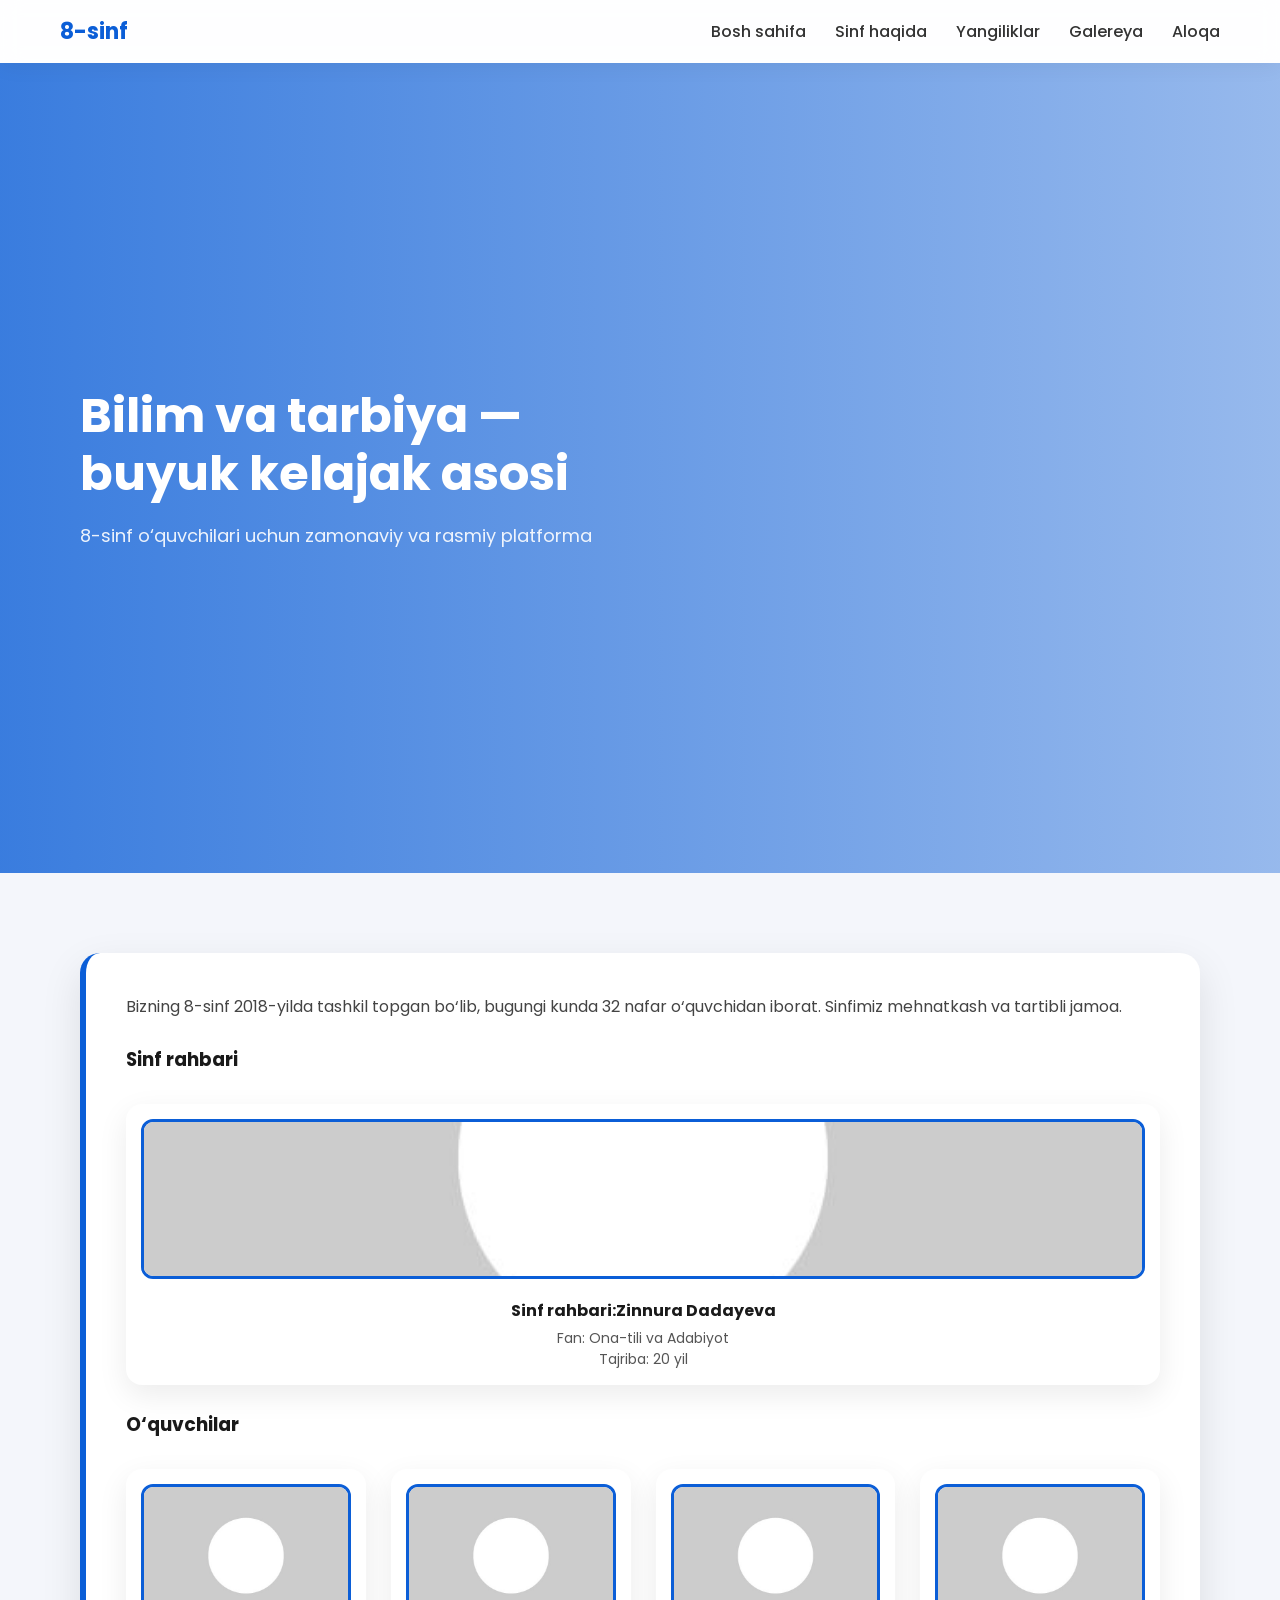
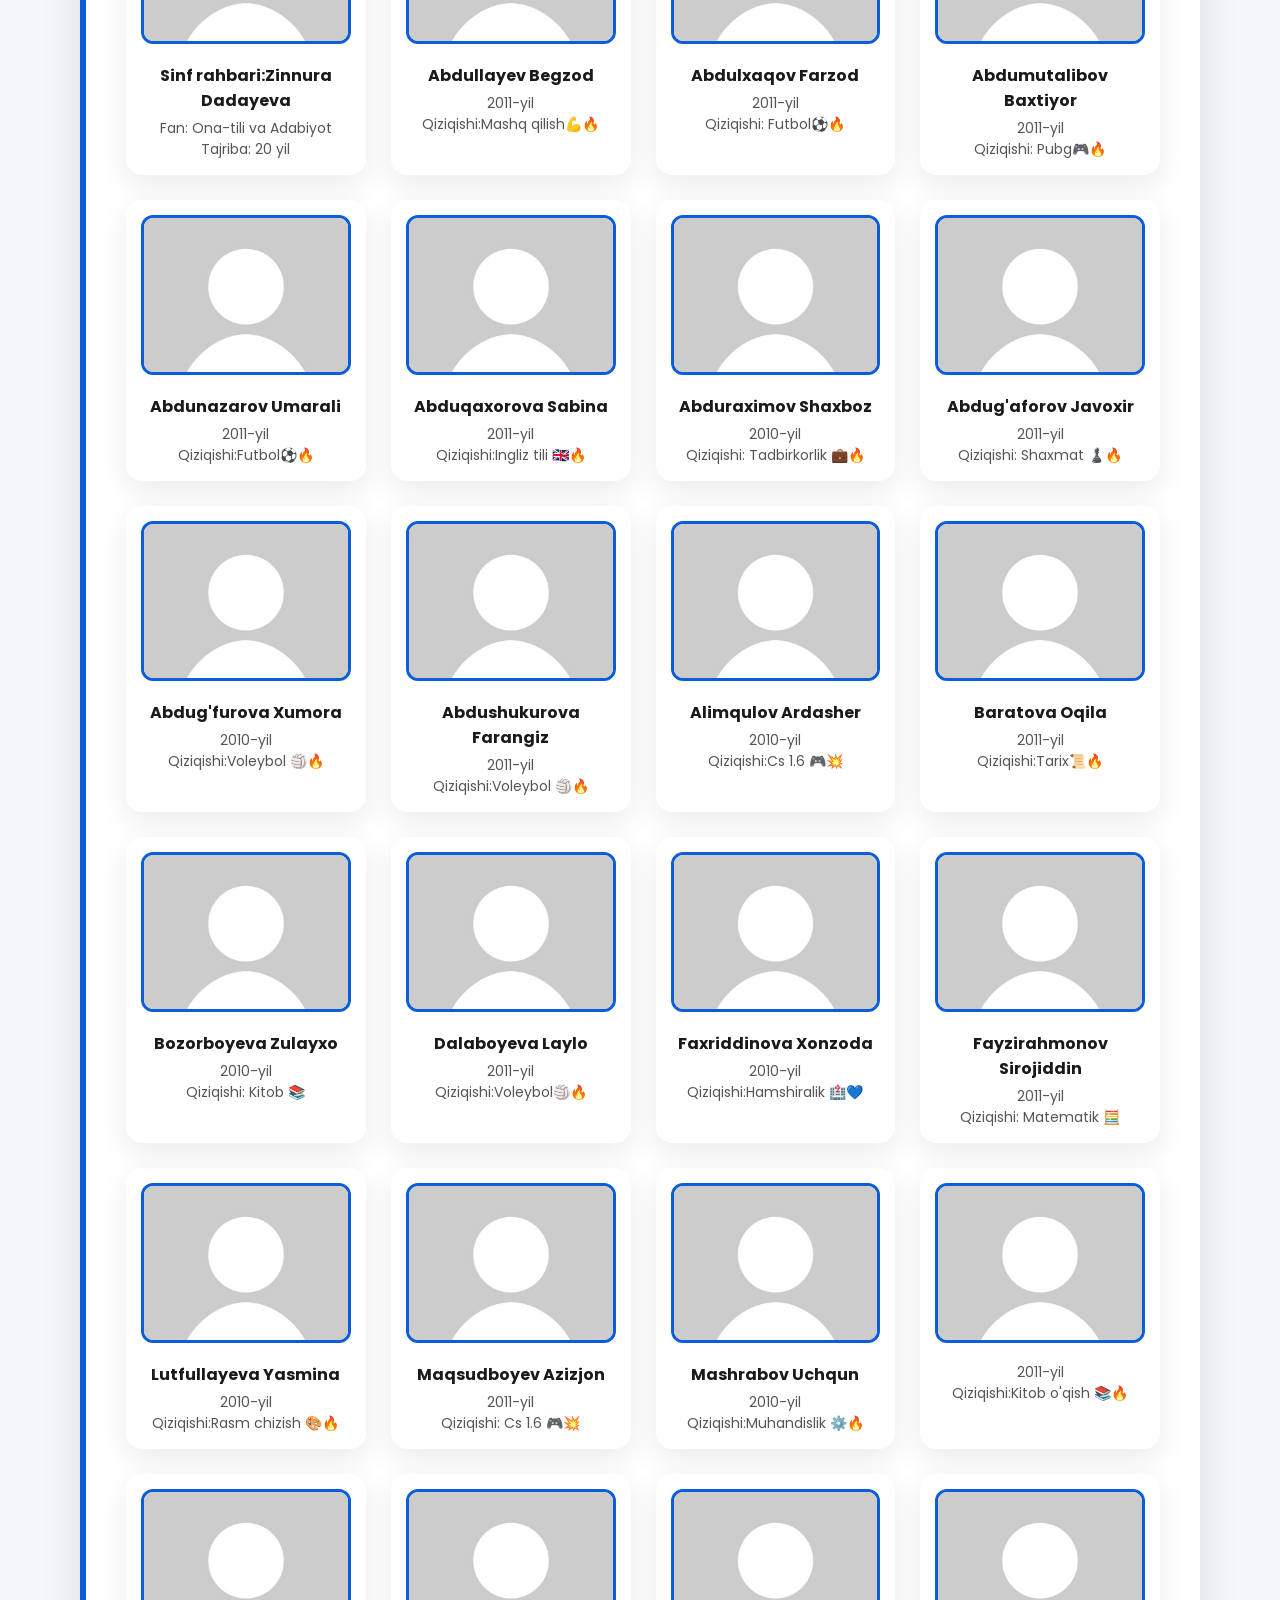
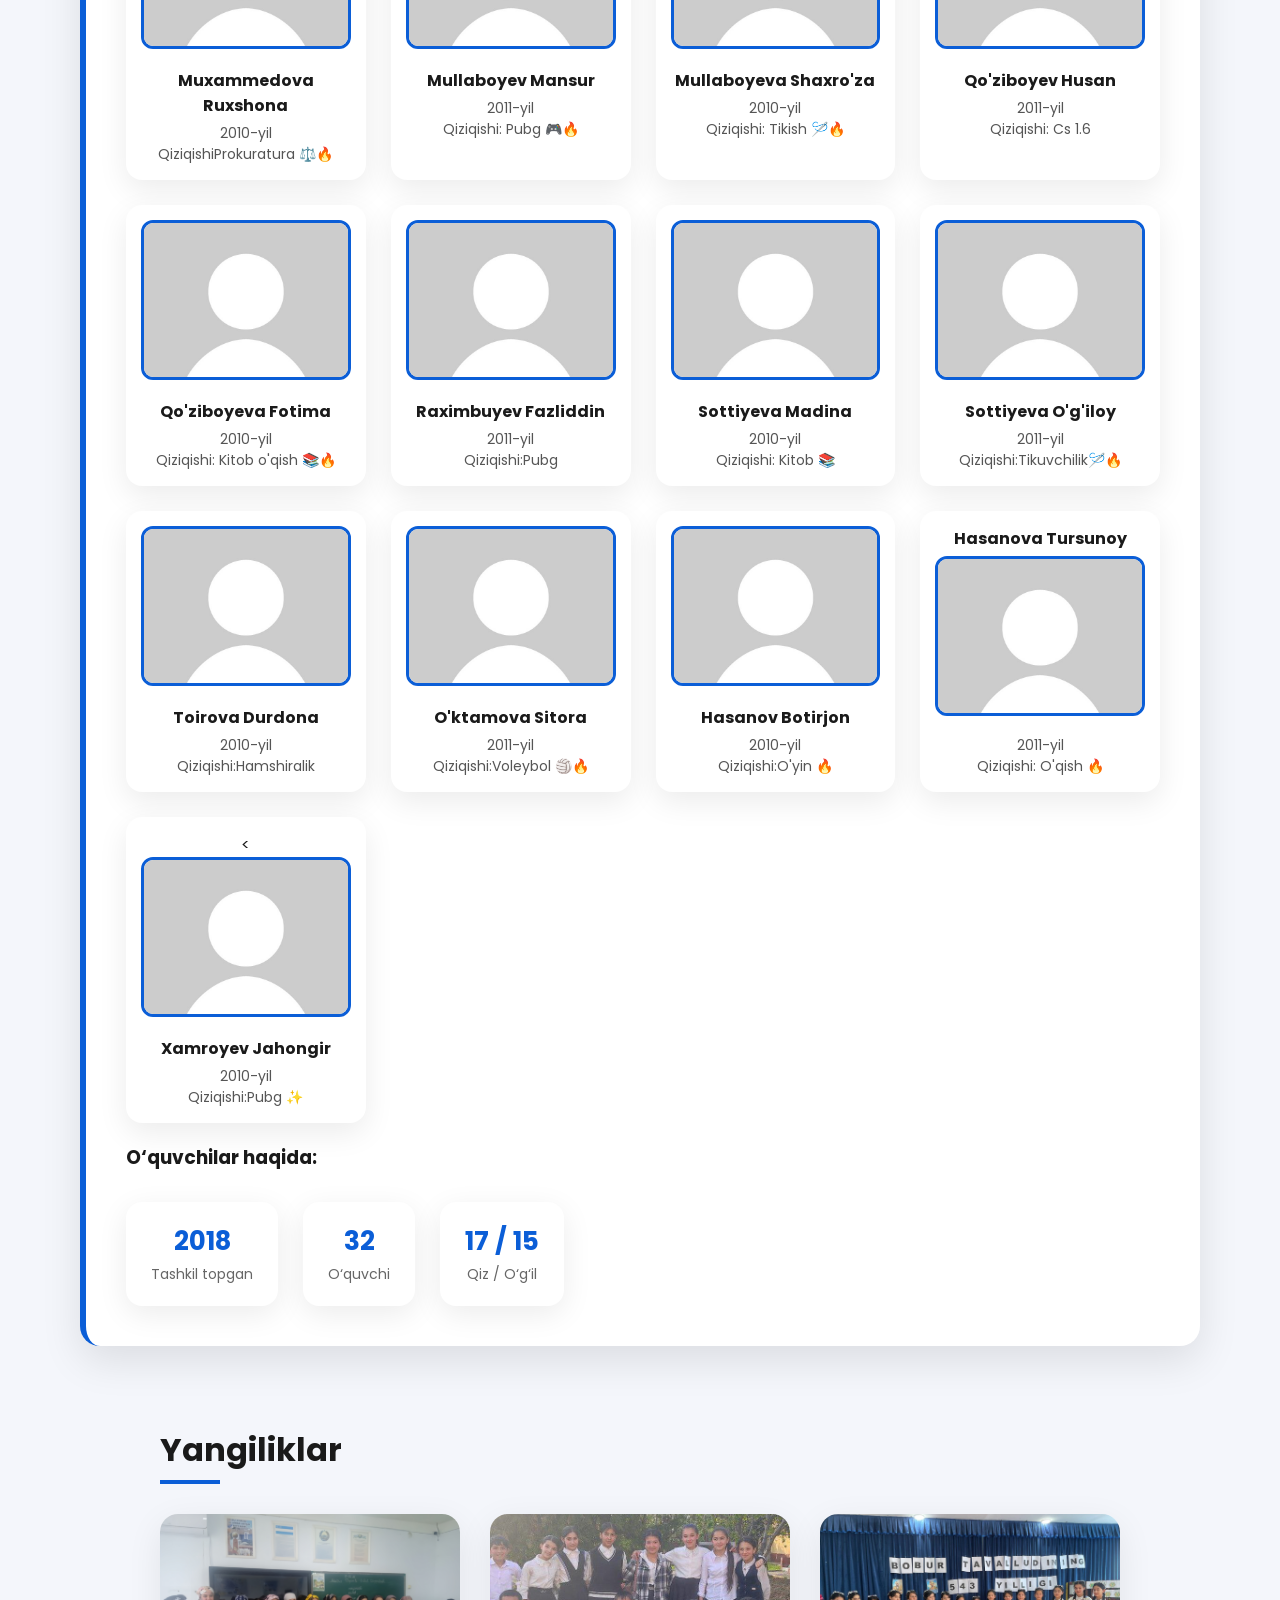
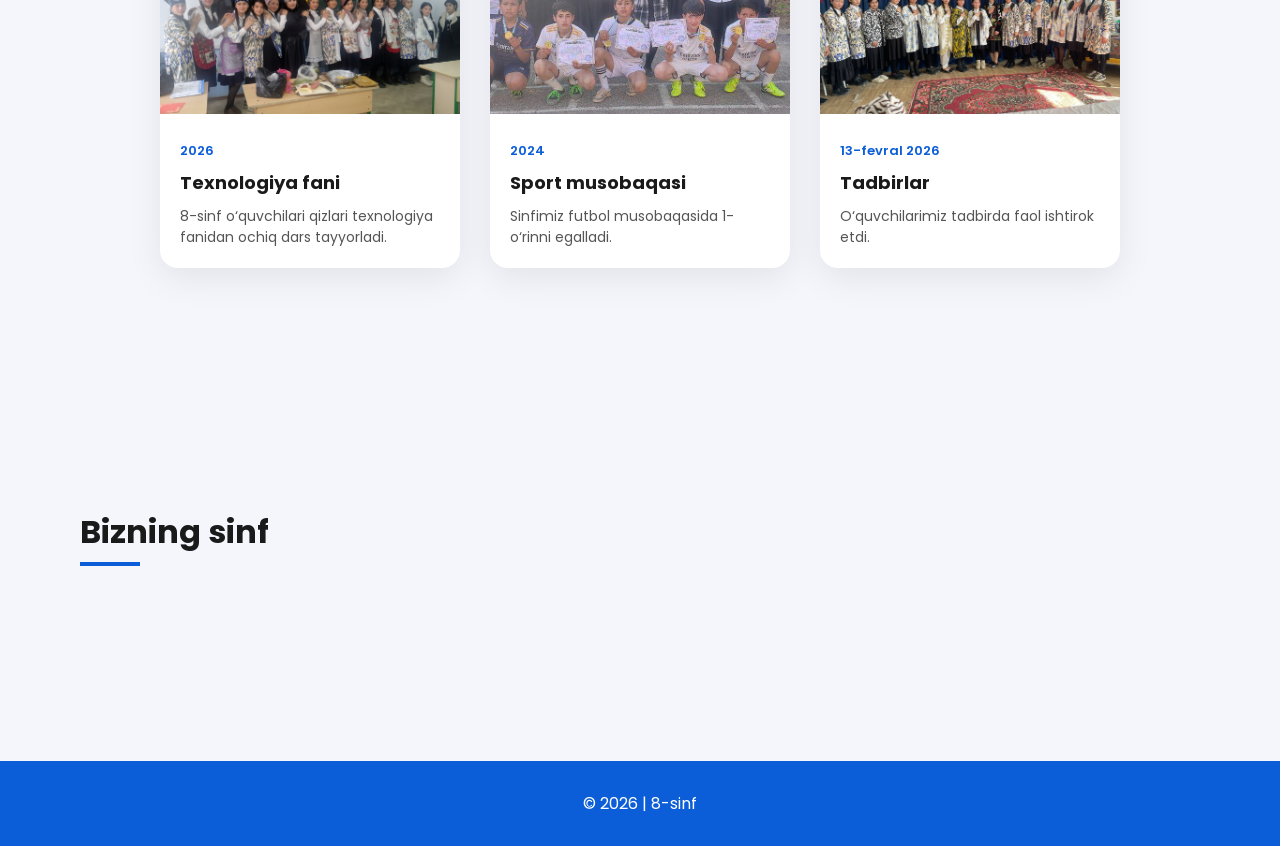
==== index.html @ af61de19 "Update index.html" ====
<!DOCTYPE html>
<html lang="uz">
<head>
  <meta charset="UTF-8">
  <title>8-sinf | Rasmiy sayt</title>
  <meta name="viewport" content="width=device-width, initial-scale=1.0">
<meta name="viewport" content="width=device-width, initial-scale=1.0">
  <!-- GOOGLE FONT -->
  <link href="https://fonts.googleapis.com/css2?family=Poppins:wght@300;400;600;700&display=swap" rel="stylesheet">

  <!-- CSS ulash -->
  <link rel="stylesheet" href="style.css">
</head>

<body>

<header>
  <h1>8-sinf</h1>
  <nav>
    <a href="index.html">Bosh sahifa</a>
    <a href="sinfhaqida.html">Sinf haqida</a>
    <a href="yangiliklar.html">Yangiliklar</a>
   <a href="galereya.html">Galereya</a>
   <a href="aloqa.html">Aloqa</a>
  </nav>
</header>

<div class="hero">
  <div class="hero-content">
    <h2>Bilim va tarbiya — buyuk kelajak asosi</h2>
    <p>8-sinf o‘quvchilari uchun zamonaviy va rasmiy platforma</p>
  </div>
</div>

<section>
  <div class="about-box">
  <p class="about-text">
    Bizning 8-sinf 2018-yilda tashkil topgan bo‘lib, bugungi kunda
    32 nafar o‘quvchidan iborat. Sinfimiz mehnatkash va tartibli jamoa.
  </p>
 <h3 style="margin-top:25px;">Sinf rahbari</h3>

<div class="students">

  <div class="student-card">
    <img src="user.png">
    <h4>Sinf rahbari:Zinnura Dadayeva</h4>
    <p>Fan: Ona-tili va Adabiyot</p>
    <p>Tajriba: 20 yil</p>
  </div>
</div>
<h3 style="margin-top:25px;">O‘quvchilar</h3>

<div class="students">

  <div class="student-card">
    <img src="user.png">
    <h4>Sinf rahbari:Zinnura Dadayeva</h4>
    <p>Fan: Ona-tili va Adabiyot</p>
    <p>Tajriba: 20 yil</p>
  </div>

  <!-- 1 -->
  <div class="student-card">
      <img src="user.png">
    <h4>Abdullayev Begzod</h4>
    <p>2011-yil</p>
    <p>Qiziqishi:Mashq qilish💪🔥</p>
  </div>

  <!-- 2 -->
  <div class="student-card">
      <img src="user.png">
    <h4>Abdulxaqov Farzod</h4>
    <p>2011-yil</p>
    <p>Qiziqishi: Futbol⚽🔥</p>
  </div>

  <!-- 3 -->
  <div class="student-card">
    <img src="user.png">
    <h4>Abdumutalibov Baxtiyor</h4>
    <p>2011-yil</p>
    <p>Qiziqishi: Pubg🎮🔥</p>
  </div>

  <!-- 4 -->
  <div class="student-card">
      <img src="user.png">
    <h4>Abdunazarov Umarali</h4>
    <p>2011-yil</p>
    <p>Qiziqishi:Futbol⚽🔥</p>
  </div>

  <!-- 5 -->
  <div class="student-card">
     <img src="user.png">
    <h4>Abduqaxorova Sabina</h4>
    <p>2011-yil</p>
    <p>Qiziqishi:Ingliz tili 🇬🇧🔥</p>
  </div>

  <!-- 6 -->
  <div class="student-card">
      <img src="user.png">
    <h4>Abduraximov Shaxboz</h4>
    <p>2010-yil</p>
    <p>Qiziqishi: Tadbirkorlik 💼🔥</p>
  </div>

  <!-- 7 -->
  <div class="student-card">
       <img src="user.png">
    <h4>Abdug'aforov Javoxir</h4>
    <p>2011-yil</p>
    <p>Qiziqishi: Shaxmat ♟️🔥</p>
  </div>

  <!-- 8 -->
  <div class="student-card">
      <img src="user.png">
    <h4>Abdug'furova Xumora</h4>
    <p>2010-yil</p>
    <p>Qiziqishi:Voleybol 🏐🔥</p>
  </div>

  <!-- 9 -->
  <div class="student-card">
      <img src="user.png">
    <h4>Abdushukurova Farangiz</h4>
    <p>2011-yil</p>
    <p>Qiziqishi:Voleybol 🏐🔥</p>
  </div>

  <!-- 10 -->
  <div class="student-card">
      <img src="user.png">
    <h4>Alimqulov Ardasher</h4>
    <p>2010-yil</p>
    <p>Qiziqishi:Cs 1.6 🎮💥</p>
  </div>

  <!-- 11 -->
  <div class="student-card">
     <img src="user.png">
    <h4>Baratova Oqila</h4>
    <p>2011-yil</p>
    <p>Qiziqishi:Tarix📜🔥</p>
  </div>

  <!-- 12 -->
  <div class="student-card">
     <img src="user.png">
    <h4>Bozorboyeva Zulayxo</h4>
    <p>2010-yil</p>
    <p>Qiziqishi: Kitob 📚</p>
  </div>

  <!-- 13 -->
  <div class="student-card">
     <img src="user.png">
    <h4>Dalaboyeva Laylo</h4>
    <p>2011-yil</p>
    <p>Qiziqishi:Voleybol🏐🔥</p>
  </div>

  <!-- 14 -->
  <div class="student-card">
       <img src="user.png">
    <h4>Faxriddinova Xonzoda</h4>
    <p>2010-yil</p>
    <p>Qiziqishi:Hamshiralik 🏥💙</p>
  </div>

  <!-- 15 -->
  <div class="student-card">
     <img src="user.png">
    <h4>Fayzirahmonov Sirojiddin</h4>
    <p>2011-yil</p>
    <p>Qiziqishi: Matematik 🧮</p>
  </div>

  <!-- 16 -->
  <div class="student-card">
     <img src="user.png">
    <h4>Lutfullayeva Yasmina</h4>
    <p>2010-yil</p>
    <p>Qiziqishi:Rasm chizish 🎨🔥</p>
  </div>

  <!-- 17 -->
  <div class="student-card">
      <img src="user.png">
    <h4>Maqsudboyev Azizjon</h4>
    <p>2011-yil</p>
    <p>Qiziqishi: Cs 1.6 🎮💥</p>
  </div>

  <!-- 18 -->
  <div class="student-card">
      <img src="user.png">
    <h4>Mashrabov Uchqun</h4>
    <p>2010-yil</p>
    <p>Qiziqishi:Muhandislik ⚙️🔥</p>
  </div>

  <!-- 19 -->
  <div class="student-card">
     <img src="user.png">
    <p>2011-yil</p>
    <p>Qiziqishi:Kitob o'qish 📚🔥</p>
  </div>

  <!-- 20 -->
  <div class="student-card">
      <img src="user.png">
    <h4>Muxammedova Ruxshona</h4>
    <p>2010-yil</p>
    <p>QiziqishiProkuratura ⚖️🔥</p>
  </div>

  <!-- 21 -->
  <div class="student-card">
      <img src="user.png">
    <h4>Mullaboyev Mansur</h4>
    <p>2011-yil</p>
    <p>Qiziqishi: Pubg 🎮🔥</p>
  </div>

  <!-- 22 -->
  <div class="student-card">
      <img src="user.png">
    <h4>Mullaboyeva Shaxro'za</h4>
    <p>2010-yil</p>
    <p>Qiziqishi: Tikish 🪡🔥</p>
  </div>

  <!-- 23 -->
  <div class="student-card">
      <img src="user.png">
    <h4>Qo'ziboyev Husan</h4>
    <p>2011-yil</p>
    <p>Qiziqishi: Cs 1.6 </p>
  </div>

  <!-- 24 -->
  <div class="student-card">
      <img src="user.png">
    <h4>Qo'ziboyeva Fotima</h4>
    <p>2010-yil</p>
    <p>Qiziqishi: Kitob o'qish 📚🔥</p>
  </div>

  <!-- 25 -->
  <div class="student-card">
     <img src="user.png">
    <h4>Raximbuyev Fazliddin</h4>
    <p>2011-yil</p>
    <p>Qiziqishi:Pubg </p>
  </div>

  <!-- 26 -->
  <div class="student-card">
    <img src="user.png">
    <h4>Sottiyeva Madina</h4>
    <p>2010-yil</p>
    <p>Qiziqishi: Kitob 📚</p>
  </div>

  <!-- 27 -->
  <div class="student-card">
      <img src="user.png">
    <h4>Sottiyeva O'g'iloy</h4>
    <p>2011-yil</p>
    <p>Qiziqishi:Tikuvchilik🪡🔥 </p>
  </div>

  <!-- 28 -->
  <div class="student-card">
     <img src="user.png">
    <h4>Toirova Durdona</h4>
    <p>2010-yil</p>
    <p>Qiziqishi:Hamshiralik </p>
  </div>

  <!-- 29 -->
  <div class="student-card">
       <img src="user.png">
    <h4>O'ktamova Sitora</h4>
    <p>2011-yil</p>
    <p>Qiziqishi:Voleybol 🏐🔥</p>
  </div>

  <!-- 30 -->
  <div class="student-card">
     <img src="user.png">
    <h4>Hasanov Botirjon</h4>
    <p>2010-yil</p>
    <p>Qiziqishi:O'yin 🔥</p>
  </div>

  <!-- 31 -->
  <div class="student-card">
    <h4>Hasanova Tursunoy</h4>
      <img src="user.png">
    <p>2011-yil</p>
    <p>Qiziqishi: O'qish 🔥</p>
  </div>

  <!-- 32 -->
  <div class="student-card">
    <   <img src="user.png">
    <h4>Xamroyev Jahongir</h4>
    <p>2010-yil</p>
    <p>Qiziqishi:Pubg ✨</p>
  </div>

</div>
  <h3 style="margin-top:20px;">O‘quvchilar haqida:</h3>

 
  </ul>

  <div class="stats">
    <div class="stat">
      <h3>2018</h3>
      <span>Tashkil topgan</span>
    </div>
    <div class="stat">
      <h3>32</h3>
      <span>O‘quvchi</span>
    </div>
    <div class="stat">
      <h3>17 / 15</h3>
      <span>Qiz / O‘g‘il</span>
    </div>
  </div>
</div>
    
<section>
  <h2 class="section-title">Yangiliklar</h2>

  <div class="news-container">

    <div class="news-card">
      <img src="Quality Restoration-Ultra HD-photo_2026-02-26_15-30-31.jpeg">
      <div class="news-content">
        <div class="news-date"> 2026</div>
        <h4>Texnologiya fani</h4>
        <p>8-sinf o‘quvchilari qizlari texnologiya fanidan ochiq dars tayyorladi.</p>
      </div>
    </div>

    <div class="news-card">
      <img src="futbol.png">
      <div class="news-content">
        <div class="news-date">2024</div>
        <h4>Sport musobaqasi</h4>
        <p>Sinfimiz futbol musobaqasida 1-o‘rinni egalladi.</p>
      </div>
    </div>

    <div class="news-card">
      <img src="axa.png">
      <div class="news-content">
        <div class="news-date">13-fevral 2026</div>
        <h4>Tadbirlar</h4>
        <p>O‘quvchilarimiz tadbirda faol ishtirok etdi.</p>
      </div>
    </div>

  </div>
</section>
    
</section>

<section>
  <h2 class="section-title">Bizning sinf</h2>
  <div class="cards">
    <div class="card">📚 Ta’lim sifati va intizom</div>
    <div class="card">🏆 Fan va sport yutuqlari</div>
    <div class="card">🤝 Jamoaviylik va birdamlik</div>
  </div>
</section>

<footer>
  <p>© 2026 | 8-sinf</p>
</footer>


<!-- JS ulash -->
<script src="script.js"></script>
<script>
document.addEventListener("contextmenu", function(e) {
    e.preventDefault();
    let password = prompt("Rasmni yuklab olish uchun kod kiriting:");

    if (password === "7777") {
        alert("Ruxsat berildi ✅");
    } else {
        alert("Noto‘g‘ri kod ❌");
    }
});
</script>
  <script>
document.addEventListener('contextmenu', function(e) {
  e.preventDefault();
});

document.addEventListener('touchstart', function(e) {
  if (e.target.tagName === 'IMG') {
    e.preventDefault();
  }
}, { passive: false });
</script>
</body>
</html>
---- style.css ----
* {
  margin: 0;
  padding: 0;
  box-sizing: border-box;
  font-family: 'Poppins', sans-serif;
}

body {
  background: #f4f6fb;
  color: #1a1a1a;
}

/* HEADER */
header {
  position: sticky;
  top: 0;
  background: rgba(255,255,255,0.9);
  backdrop-filter: blur(10px);
  padding: 15px 60px;
  display: flex;
  justify-content: space-between;
  align-items: center;
  z-index: 1000;
  box-shadow: 0 4px 20px rgba(0,0,0,0.05);
}

header h1 {
  font-weight: 700;
  color: #0b5ed7;
  font-size: 22px;
}

nav a {
  margin-left: 25px;
  text-decoration: none;
  color: #333;
  font-weight: 500;
  position: relative;
}

nav a::after {
  content: "";
  position: absolute;
  width: 0;
  height: 2px;
  background: #0b5ed7;
  left: 0;
  bottom: -5px;
  transition: 0.3s;
}

nav a:hover::after {
  width: 100%;
}

/* HERO */
.hero {
  height: 90vh;
  background:
    linear-gradient(to right, rgba(11,94,215,0.8), rgba(11,94,215,0.4)),
    url("https://images.unsplash.com/photo-1503676260728-1c00da094a0b");
  background-size: cover;
  background-position: center;
  display: flex;
  align-items: center;
  padding: 0 80px;
  color: white;
}

.hero-content {
  max-width: 600px;
  animation: fadeUp 1.2s ease;
}

.hero h2 {
  font-size: 48px;
  line-height: 1.2;
  margin-bottom: 20px;
}

.hero p {
  font-size: 18px;
  opacity: 0.9;
}

/* SECTIONS */
section {
  padding: 80px;
}

.section-title {
  font-size: 32px;
  margin-bottom: 40px;
  position: relative;
}

.section-title::after {
  content: "";
  width: 60px;
  height: 4px;
  background: #0b5ed7;
  position: absolute;
  left: 0;
  bottom: -10px;
}

/* ABOUT */
/* ABOUT BOX (RAMKA) */
.about-box {
  background: white;
  padding: 40px;
  border-radius: 20px;
  box-shadow: 0 15px 40px rgba(0,0,0,0.1);
  border-left: 6px solid #0b5ed7;
  transition: 0.4s;
}

.about-box:hover {
  transform: translateY(-5px);
}

/* O‘quvchilar ro‘yxati */
.student-list {
  margin-top: 25px;
}

.student-list li {
  list-style: none;
  padding: 10px 0;
  border-bottom: 1px solid #eee;
  font-size: 15px;
}
.about-section {
  display: grid;
  grid-template-columns: 1fr 1fr;
  gap: 50px;
  align-items: center;
}

.about-text {
  font-size: 16px;
  line-height: 1.7;
  color: #444;
  margin-bottom: 18px;
}

.stats {
  display: flex;
  gap: 25px;
  margin-top: 30px;
}

.stat {
  background: white;
  padding: 20px 25px;
  border-radius: 16px;
  box-shadow: 0 8px 30px rgba(0,0,0,0.08);
  text-align: center;
  transition: 0.4s;
}

.stat:hover {
  transform: translateY(-8px);
}

.stat h3 {
  font-size: 26px;
  color: #0b5ed7;
}

.stat span {
  font-size: 14px;
  color: #666;
}

.about-img img {
  width: 100%;
  border-radius: 22px;
  box-shadow: 0 15px 40px rgba(0,0,0,0.15);
}

/* CARDS */
.cards {
  display: grid;
  grid-template-columns: repeat(auto-fit, minmax(280px, 1fr));
  gap: 30px;
}

.card {
  background: white;
  padding: 30px;
  border-radius: 16px;
  box-shadow: 0 10px 40px rgba(0,0,0,0.08);
  transition: 0.4s;
  opacity: 0;
  transform: translateY(40px);
}

.card.show {
  opacity: 1;
  transform: translateY(0);
}

.card:hover {
  transform: translateY(-10px);
}

/* FOOTER */
footer {
  background: #0b5ed7;
  color: white;
  padding: 30px;
  text-align: center;
}

/* ANIMATIONS */
@keyframes fadeUp {
  from {
    opacity: 0;
    transform: translateY(40px);
  }
  to {
    opacity: 1;
    transform: translateY(0);
  }
}

/* RESPONSIVE */
@media (max-width: 900px) {
  header {
    padding: 15px 20px;
  }
  .hero {
    padding: 0 20px;
    text-align: center;
  }
  .hero h2 {
    font-size: 36px;
  }
  section {
    padding: 60px 20px;
  }
  .about-section {
    grid-template-columns: 1fr;
  }
}
/* STUDENT CARDS */
.students {
  display: grid;
  grid-template-columns: repeat(auto-fit, minmax(220px, 1fr));
  gap: 25px;
  margin-top: 30px;
}

.student-card {
  background: white;
  border-radius: 16px;
  padding: 15px;
  box-shadow: 0 10px 30px rgba(0,0,0,0.08);
  text-align: center;
  transition: 0.3s;
}

.student-card:hover {
  transform: translateY(-6px);
}

.student-card img {
  width: 100%;
  height: 160px;
  object-fit: cover;
  border-radius: 12px;
  margin-bottom: 12px;
  border: 3px solid #0b5ed7;
}

.student-card h4 {
  font-size: 16px;
  margin-bottom: 5px;
}

.student-card p {
  font-size: 14px;
  color: #555;
}
/* NEWS SECTION */
.news-container {
  display: grid;
  grid-template-columns: repeat(auto-fit, minmax(300px, 1fr));
  gap: 30px;
}

.news-card {
  background: white;
  border-radius: 18px;
  overflow: hidden;
  box-shadow: 0 10px 35px rgba(0,0,0,0.08);
  transition: 0.3s;
}

.news-card:hover {
  transform: translateY(-8px);
}

.news-card img {
  width: 100%;
  height: 200px;
  object-fit: cover;
}

.news-content {
  padding: 20px;
}

.news-date {
  font-size: 13px;
  color: #0b5ed7;
  font-weight: 600;
  margin-bottom: 8px;
}

.news-content h4 {
  margin-bottom: 10px;
  font-size: 18px;
}

.news-content p {
  font-size: 14px;
  color: #555;
}
/* CONTACT SECTION */
#aloqa {
  padding: 80px 20px;
  background: linear-gradient(135deg, #0b5ed7, #4dabf7);
}

#aloqa .section-title {
  color: white;
  text-align: center;
  margin-bottom: 40px;
}

.contact-box {
  max-width: 700px;
  margin: 0 auto;
  background: white;
  padding: 40px;
  border-radius: 20px;
  box-shadow: 0 20px 60px rgba(0,0,0,0.15);
}

.contact-box form {
  display: grid;
  grid-template-columns: 1fr 1fr;
  gap: 20px;
}

.contact-box textarea {
  grid-column: 1 / 3;
}

.contact-box input,
.contact-box textarea {
  padding: 14px;
  border: 2px solid #eee;
  border-radius: 12px;
  font-size: 15px;
  outline: none;
  transition: 0.3s;
}

.contact-box input:focus,
.contact-box textarea:focus {
  border-color: #0b5ed7;
  box-shadow: 0 0 10px rgba(11,94,215,0.2);
}

.contact-box button {
  grid-column: 1 / 3;
  padding: 14px;
  border: none;
  background: #0b5ed7;
  color: white;
  border-radius: 12px;
  font-weight: bold;
  font-size: 16px;
  cursor: pointer;
  transition: 0.3s;
}

.contact-box button:hover {
  background: #084298;
  transform: translateY(-3px);
}

/* TELEGRAM */
.telegram-link {
  margin-top: 25px;
  text-align: center;
  font-size: 16px;
}

.telegram-link a {
  color: #0088cc;
  font-weight: bold;
  text-decoration: none;
}

.telegram-link a:hover {
  text-decoration: underline;

}


.teacher-card{
text-align:center;
background:white;
padding:40px;
border-radius:20px;
box-shadow:0 10px 30px rgba(0,0,0,0.1);
max-width:700px;
margin:auto;
}

.teacher-card img{
width:180px;
height:180px;
object-fit:cover;
border-radius:50%;
border:5px solid #2d6cdf;
margin-bottom:20px;
}
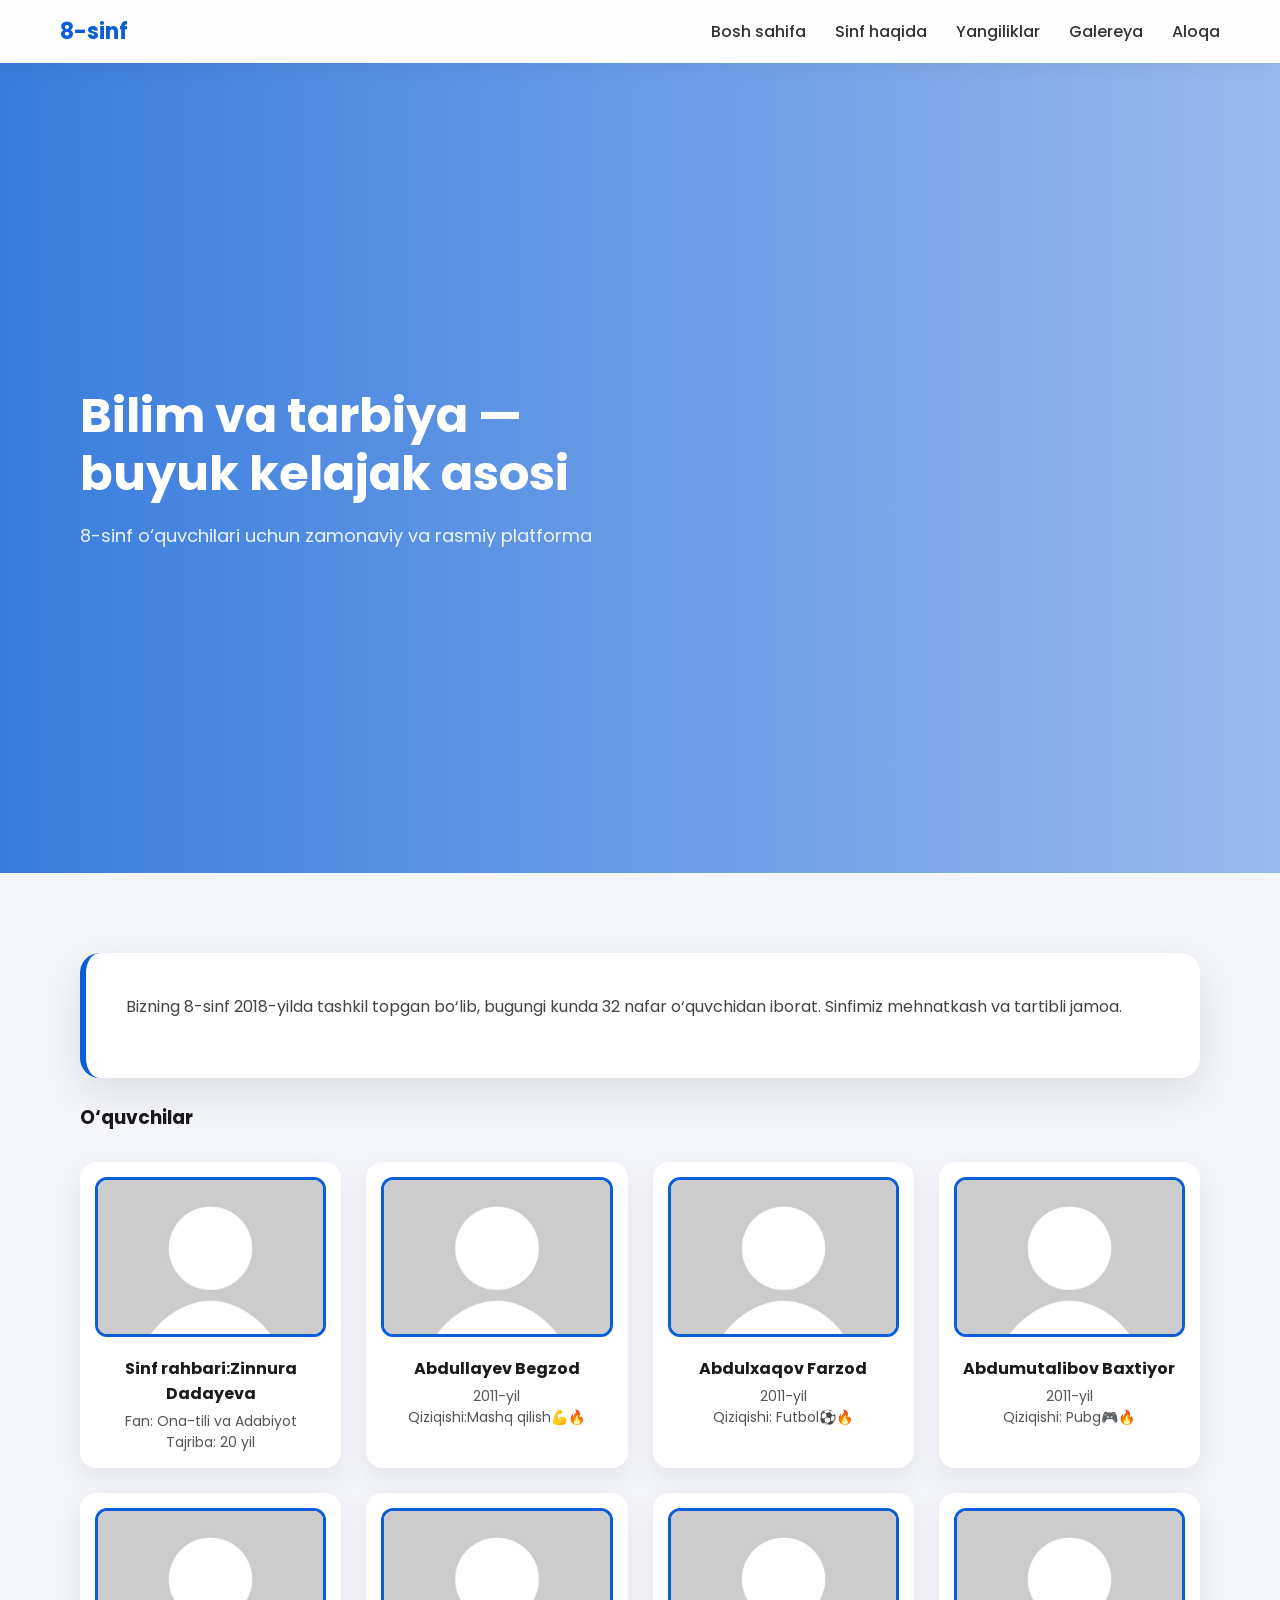
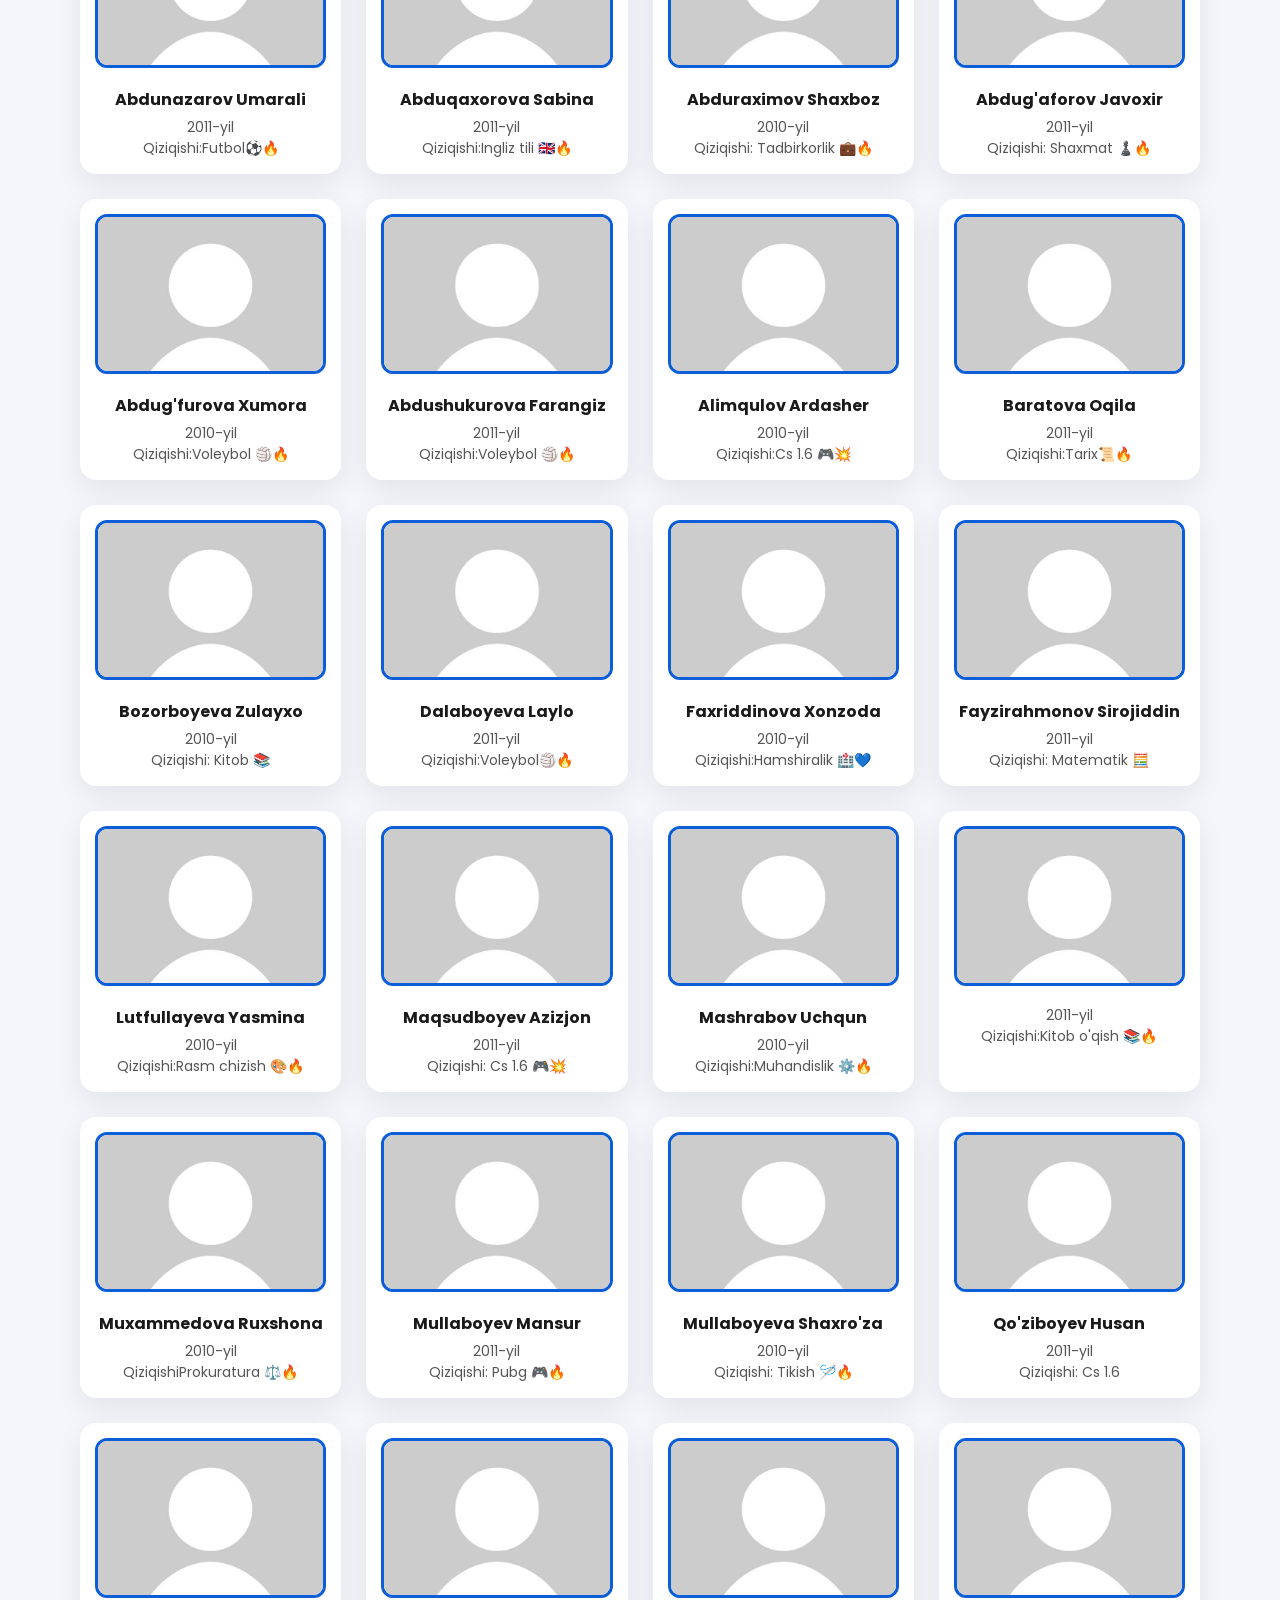
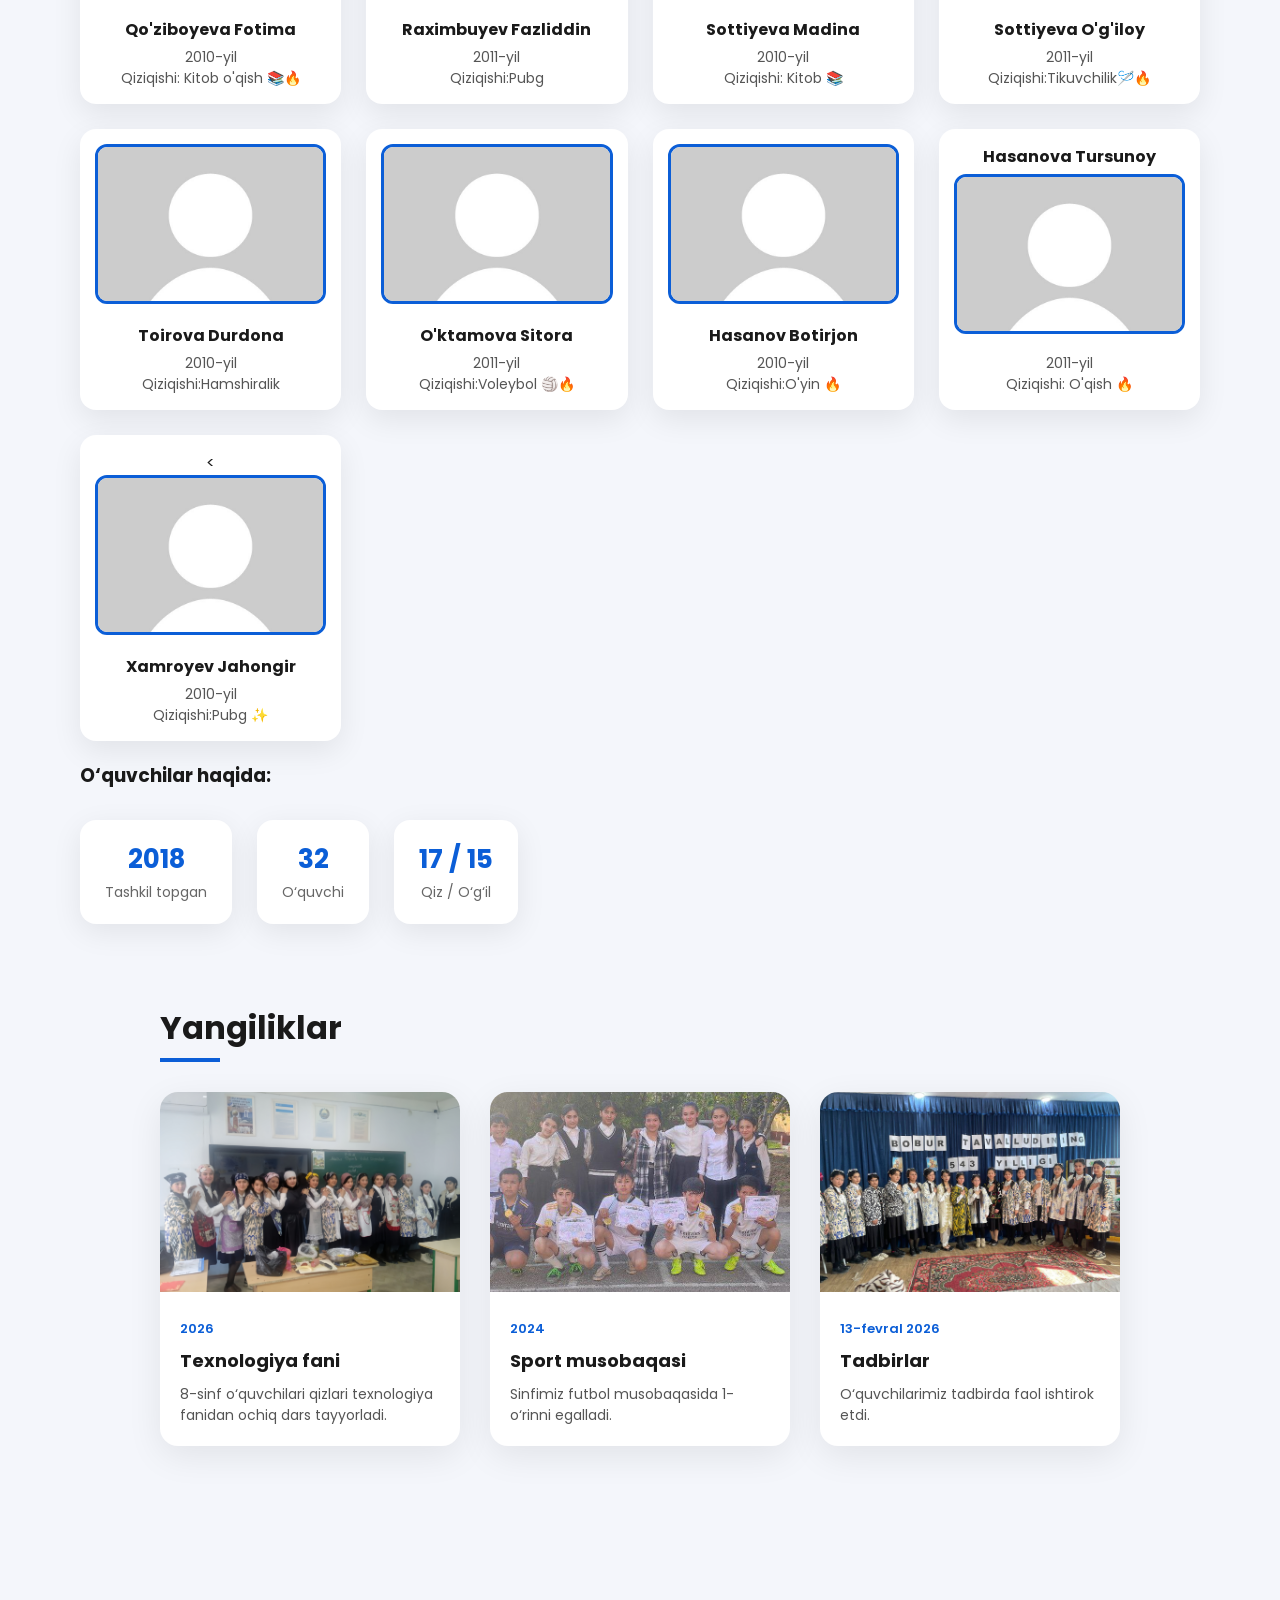
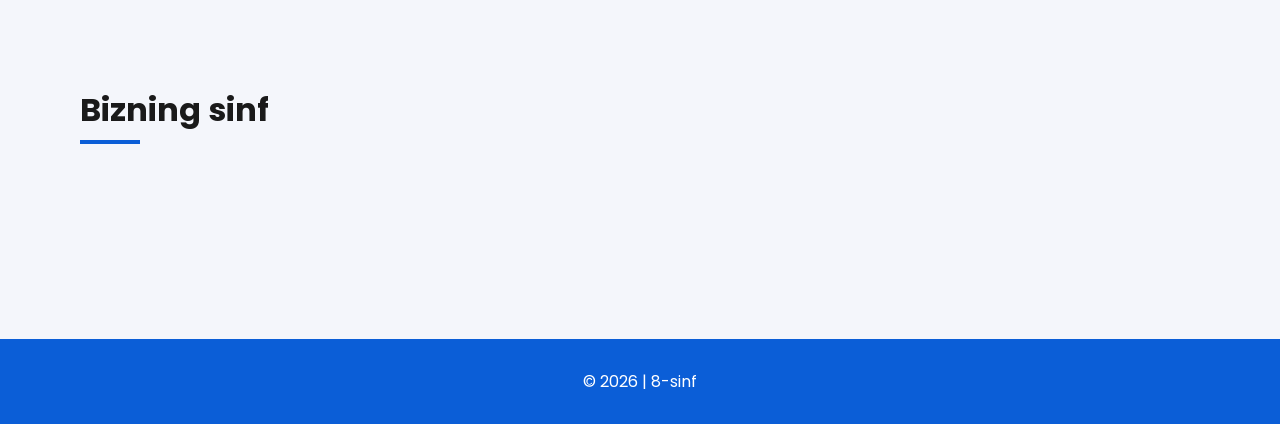
==== commit b3e9ecac: "Update index.html" ====
--- a/index.html
+++ b/index.html
@@ -38,16 +38,7 @@
     Bizning 8-sinf 2018-yilda tashkil topgan bo‘lib, bugungi kunda
     32 nafar o‘quvchidan iborat. Sinfimiz mehnatkash va tartibli jamoa.
   </p>
- <h3 style="margin-top:25px;">Sinf rahbari</h3>
-
-<div class="students">
-
-  <div class="student-card">
-    <img src="user.png">
-    <h4>Sinf rahbari:Zinnura Dadayeva</h4>
-    <p>Fan: Ona-tili va Adabiyot</p>
-    <p>Tajriba: 20 yil</p>
-  </div>
+
 </div>
 <h3 style="margin-top:25px;">O‘quvchilar</h3>
 
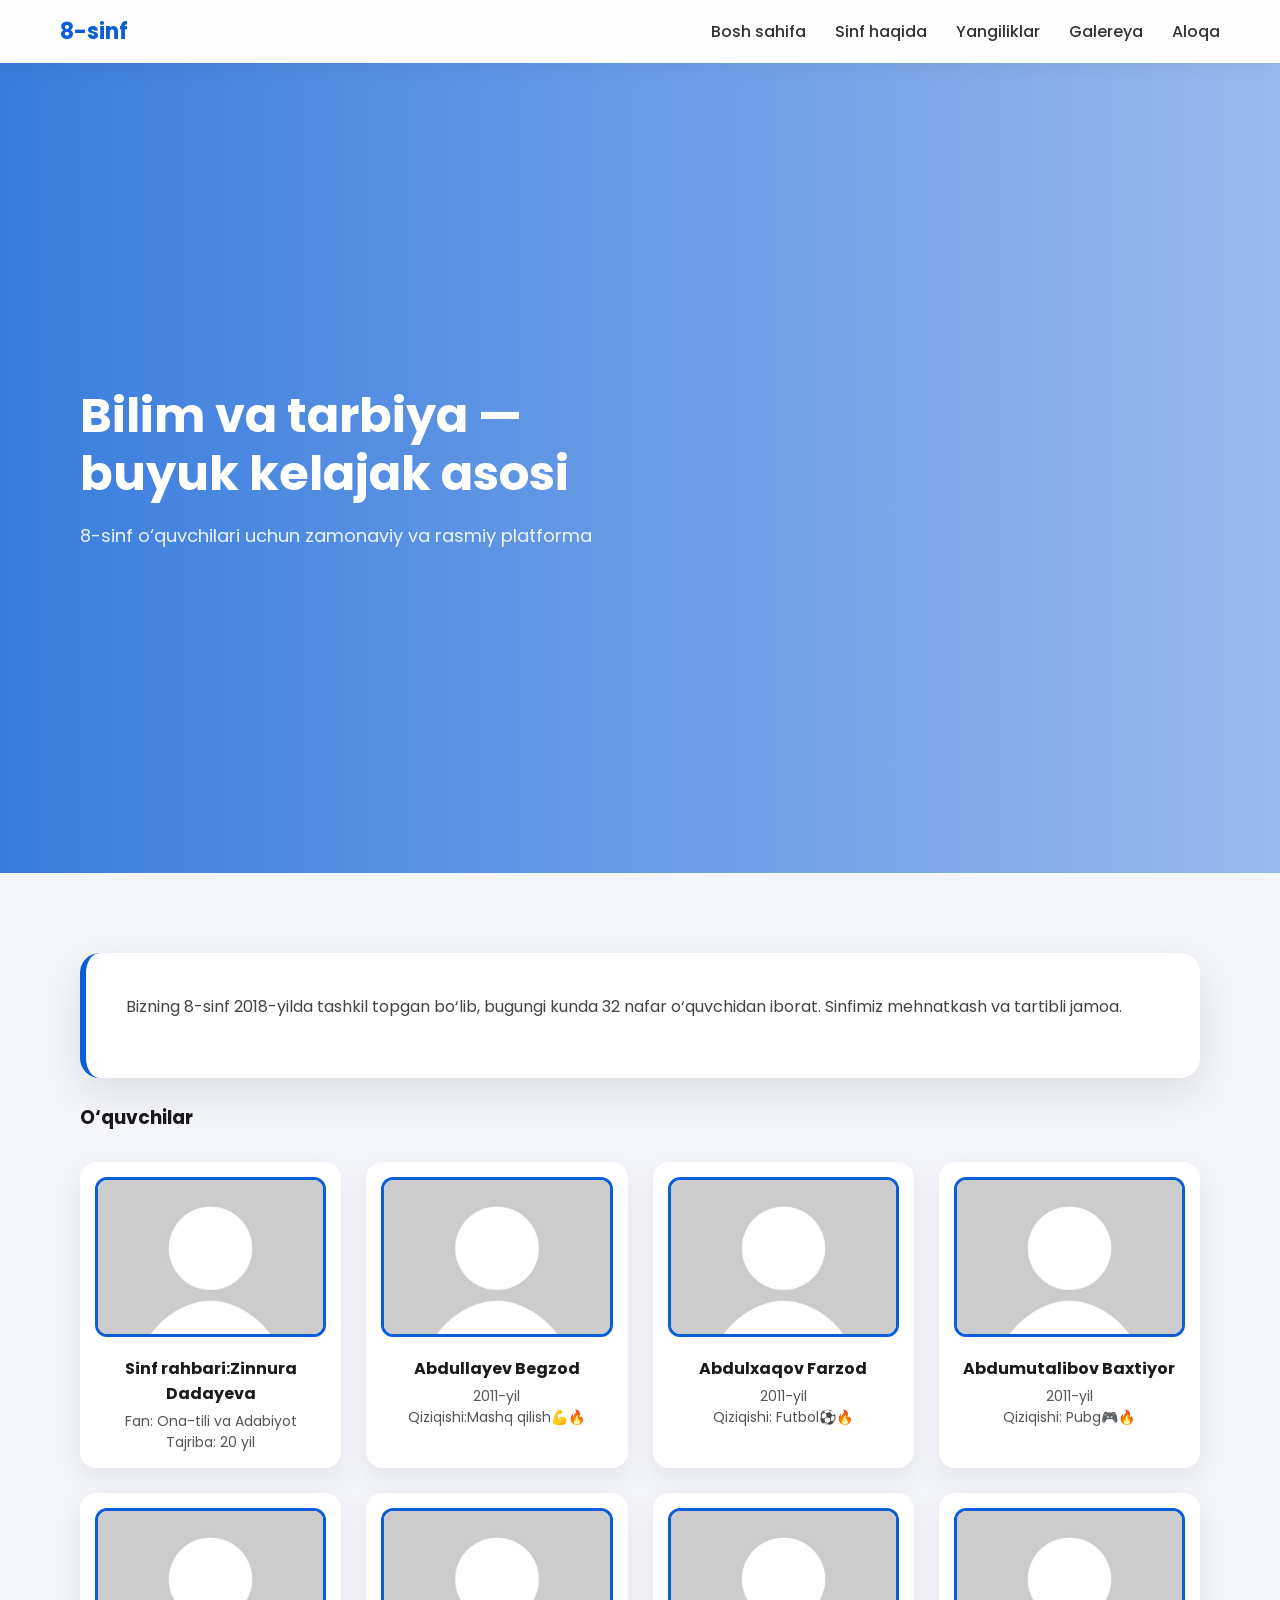
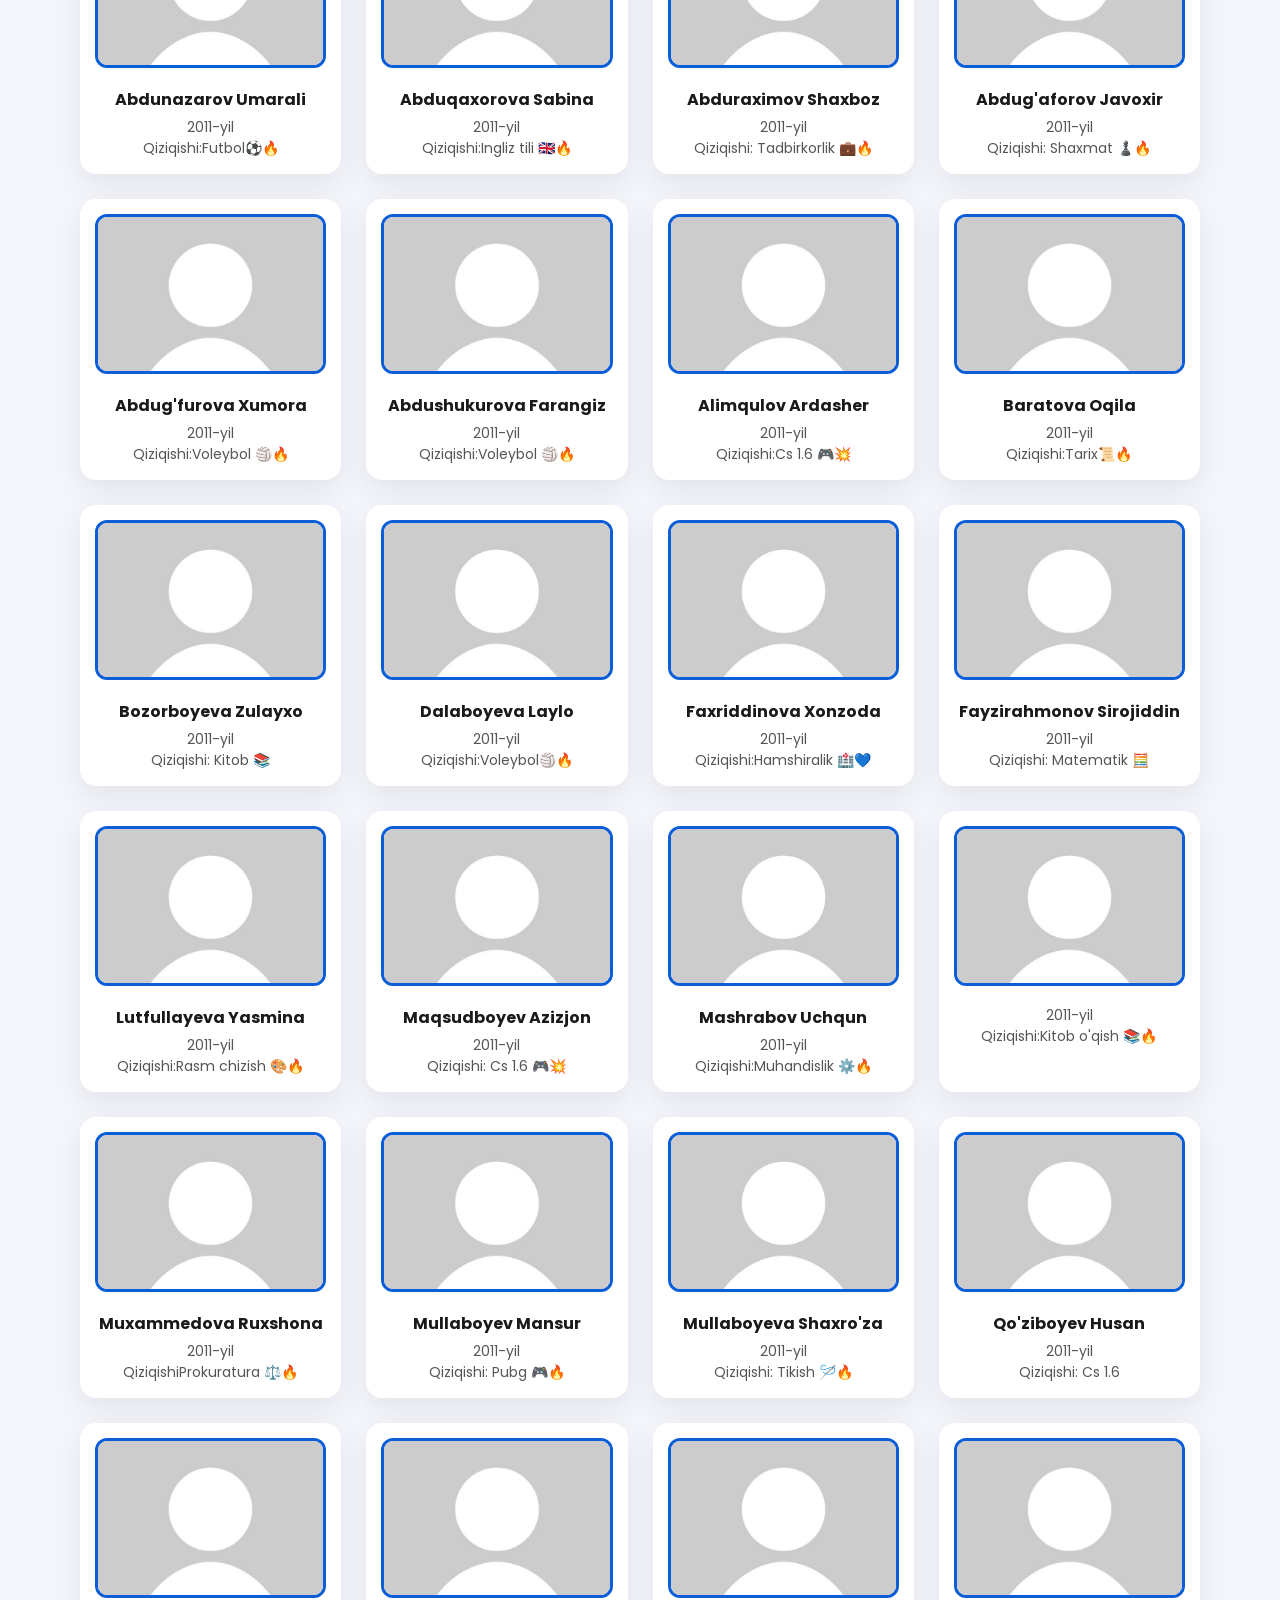
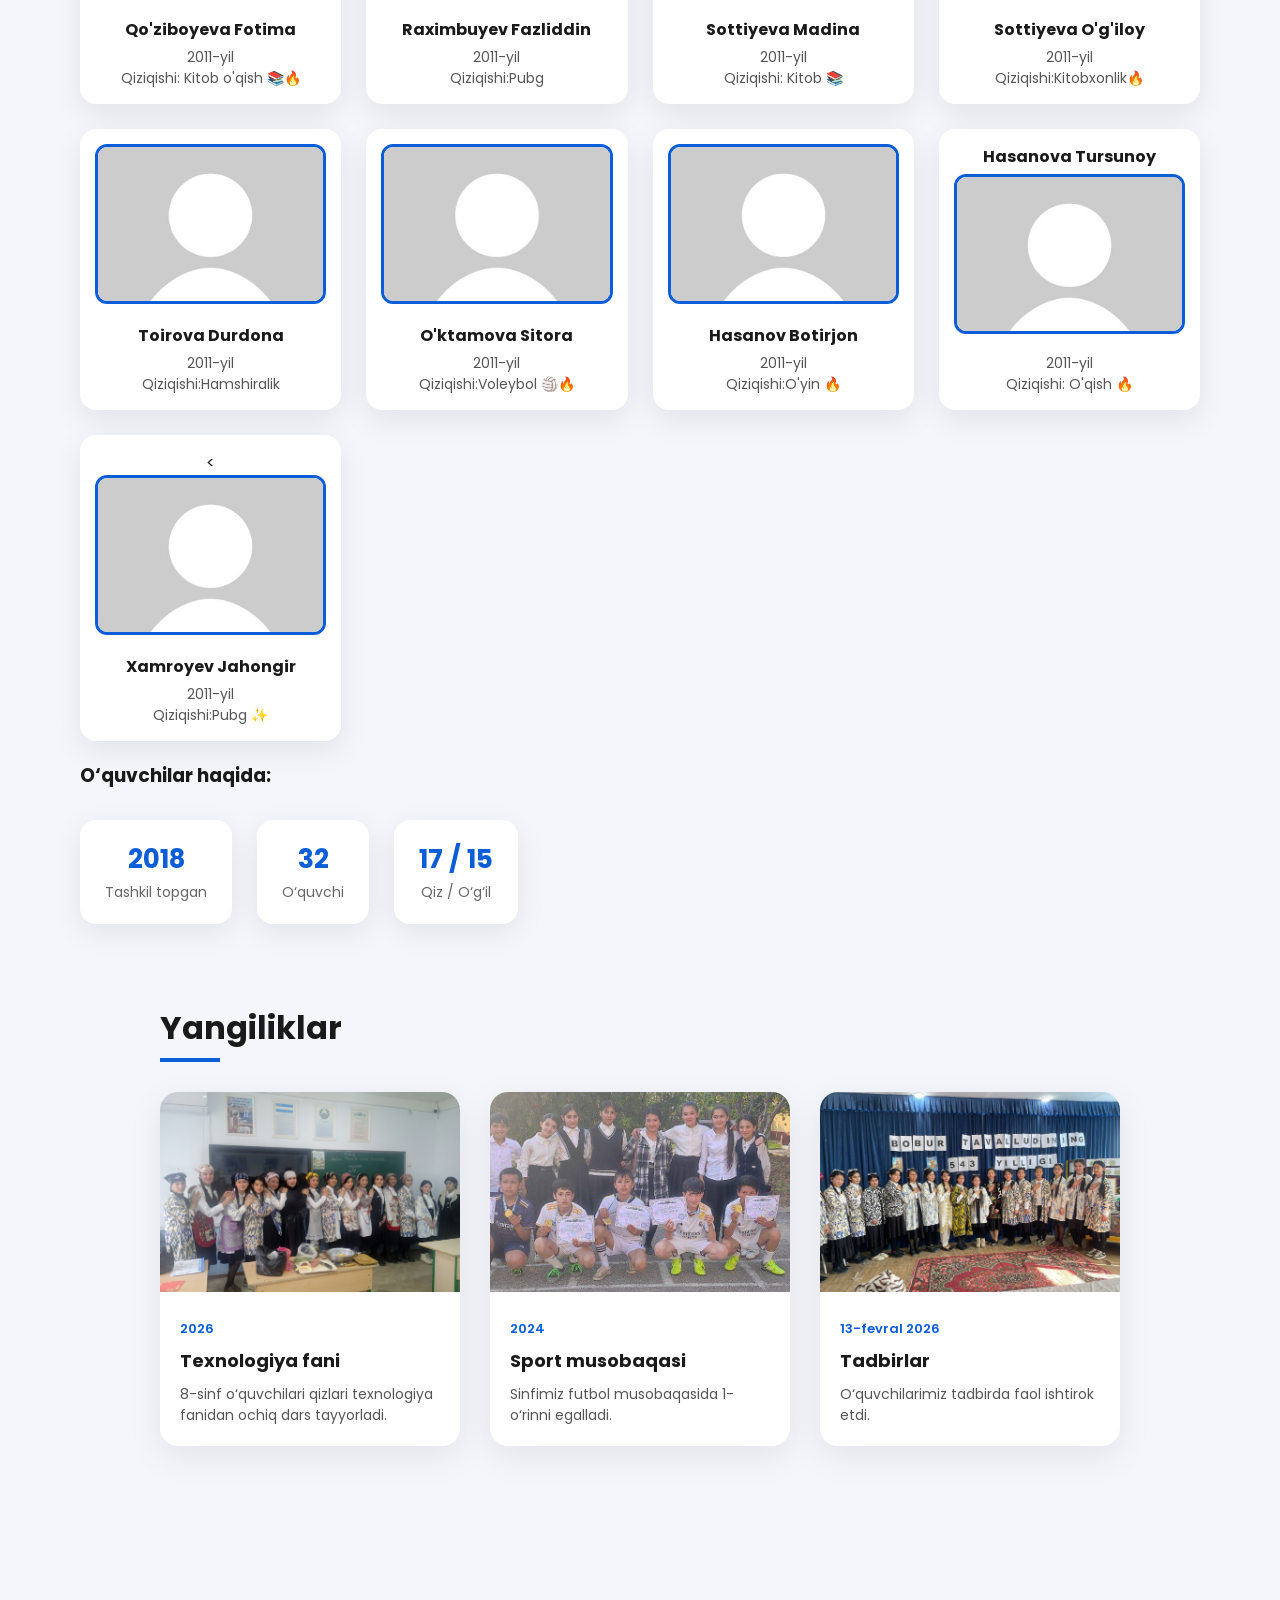
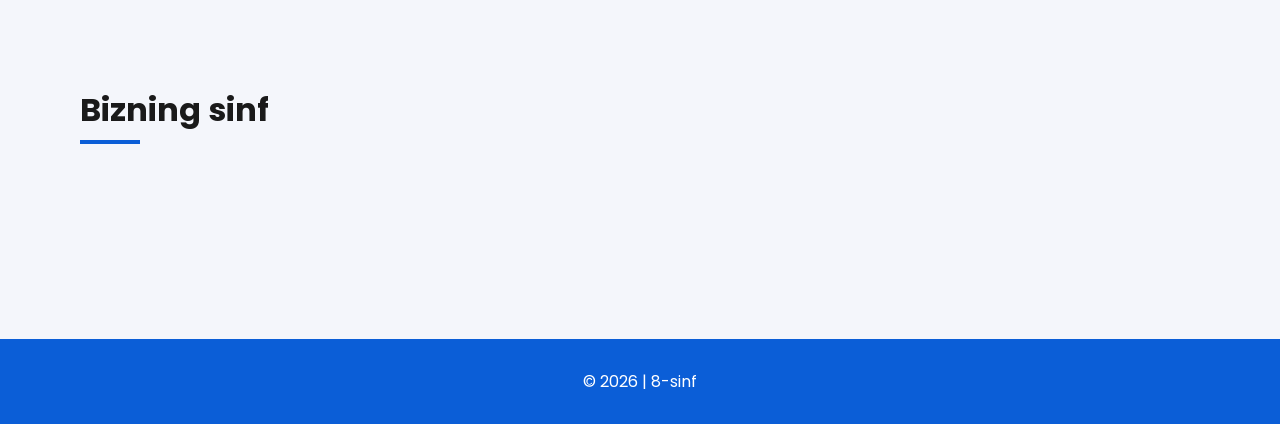
==== commit a1e8712c: "Update index.html" ====
--- a/index.html
+++ b/index.html
@@ -95,7 +95,7 @@
   <div class="student-card">
       <img src="user.png">
     <h4>Abduraximov Shaxboz</h4>
-    <p>2010-yil</p>
+    <p>2011-yil</p>
     <p>Qiziqishi: Tadbirkorlik 💼🔥</p>
   </div>
 
@@ -111,7 +111,7 @@
   <div class="student-card">
       <img src="user.png">
     <h4>Abdug'furova Xumora</h4>
-    <p>2010-yil</p>
+    <p>2011-yil</p>
     <p>Qiziqishi:Voleybol 🏐🔥</p>
   </div>
 
@@ -127,7 +127,7 @@
   <div class="student-card">
       <img src="user.png">
     <h4>Alimqulov Ardasher</h4>
-    <p>2010-yil</p>
+    <p>2011-yil</p>
     <p>Qiziqishi:Cs 1.6 🎮💥</p>
   </div>
 
@@ -143,7 +143,7 @@
   <div class="student-card">
      <img src="user.png">
     <h4>Bozorboyeva Zulayxo</h4>
-    <p>2010-yil</p>
+    <p>2011-yil</p>
     <p>Qiziqishi: Kitob 📚</p>
   </div>
 
@@ -159,7 +159,7 @@
   <div class="student-card">
        <img src="user.png">
     <h4>Faxriddinova Xonzoda</h4>
-    <p>2010-yil</p>
+    <p>2011-yil</p>
     <p>Qiziqishi:Hamshiralik 🏥💙</p>
   </div>
 
@@ -175,7 +175,7 @@
   <div class="student-card">
      <img src="user.png">
     <h4>Lutfullayeva Yasmina</h4>
-    <p>2010-yil</p>
+    <p>2011-yil</p>
     <p>Qiziqishi:Rasm chizish 🎨🔥</p>
   </div>
 
@@ -191,7 +191,7 @@
   <div class="student-card">
       <img src="user.png">
     <h4>Mashrabov Uchqun</h4>
-    <p>2010-yil</p>
+    <p>2011-yil</p>
     <p>Qiziqishi:Muhandislik ⚙️🔥</p>
   </div>
 
@@ -206,7 +206,7 @@
   <div class="student-card">
       <img src="user.png">
     <h4>Muxammedova Ruxshona</h4>
-    <p>2010-yil</p>
+    <p>2011-yil</p>
     <p>QiziqishiProkuratura ⚖️🔥</p>
   </div>
 
@@ -222,7 +222,7 @@
   <div class="student-card">
       <img src="user.png">
     <h4>Mullaboyeva Shaxro'za</h4>
-    <p>2010-yil</p>
+    <p>2011-yil</p>
     <p>Qiziqishi: Tikish 🪡🔥</p>
   </div>
 
@@ -238,7 +238,7 @@
   <div class="student-card">
       <img src="user.png">
     <h4>Qo'ziboyeva Fotima</h4>
-    <p>2010-yil</p>
+    <p>2011-yil</p>
     <p>Qiziqishi: Kitob o'qish 📚🔥</p>
   </div>
 
@@ -254,7 +254,7 @@
   <div class="student-card">
     <img src="user.png">
     <h4>Sottiyeva Madina</h4>
-    <p>2010-yil</p>
+    <p>2011-yil</p>
     <p>Qiziqishi: Kitob 📚</p>
   </div>
 
@@ -263,14 +263,14 @@
       <img src="user.png">
     <h4>Sottiyeva O'g'iloy</h4>
     <p>2011-yil</p>
-    <p>Qiziqishi:Tikuvchilik🪡🔥 </p>
+    <p>Qiziqishi:Kitobxonlik🔥 </p>
   </div>
 
   <!-- 28 -->
   <div class="student-card">
      <img src="user.png">
     <h4>Toirova Durdona</h4>
-    <p>2010-yil</p>
+    <p>2011-yil</p>
     <p>Qiziqishi:Hamshiralik </p>
   </div>
 
@@ -286,7 +286,7 @@
   <div class="student-card">
      <img src="user.png">
     <h4>Hasanov Botirjon</h4>
-    <p>2010-yil</p>
+    <p>2011-yil</p>
     <p>Qiziqishi:O'yin 🔥</p>
   </div>
 
@@ -302,7 +302,7 @@
   <div class="student-card">
     <   <img src="user.png">
     <h4>Xamroyev Jahongir</h4>
-    <p>2010-yil</p>
+    <p>2011-yil</p>
     <p>Qiziqishi:Pubg ✨</p>
   </div>
 
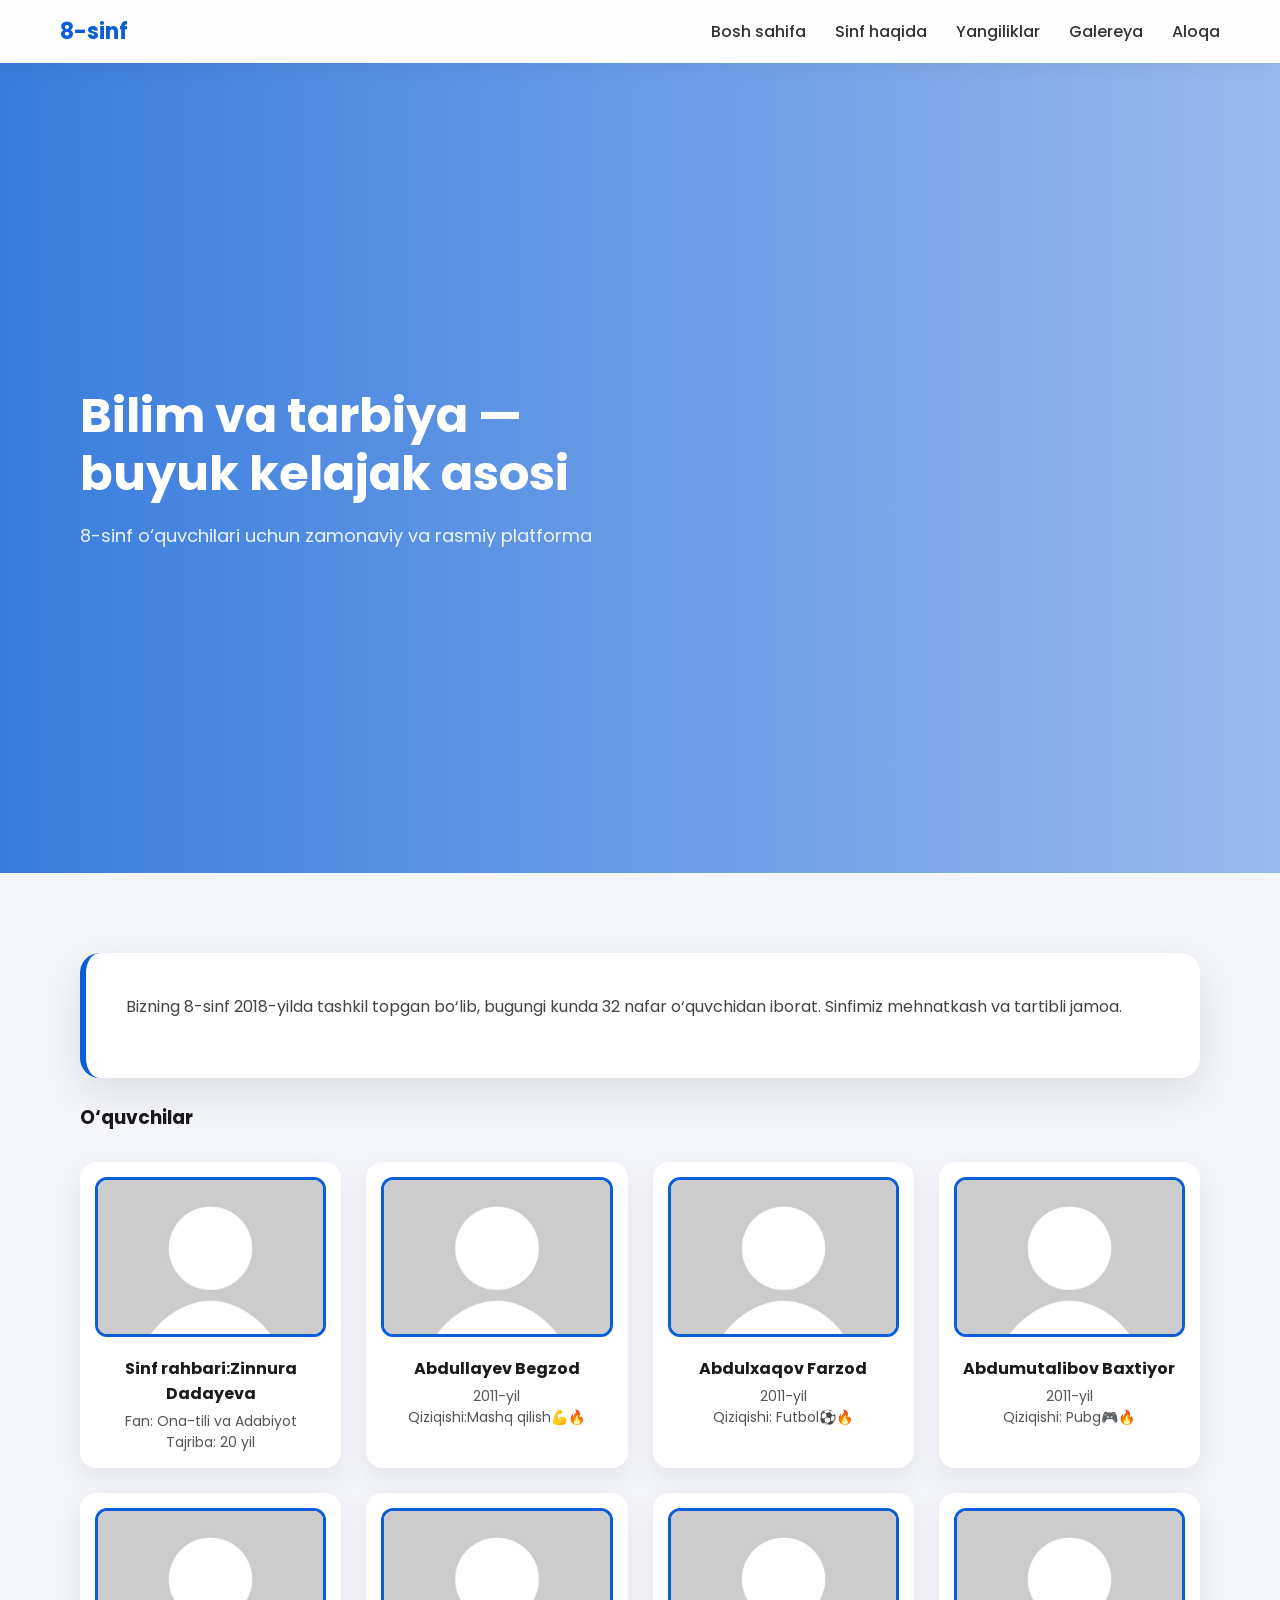
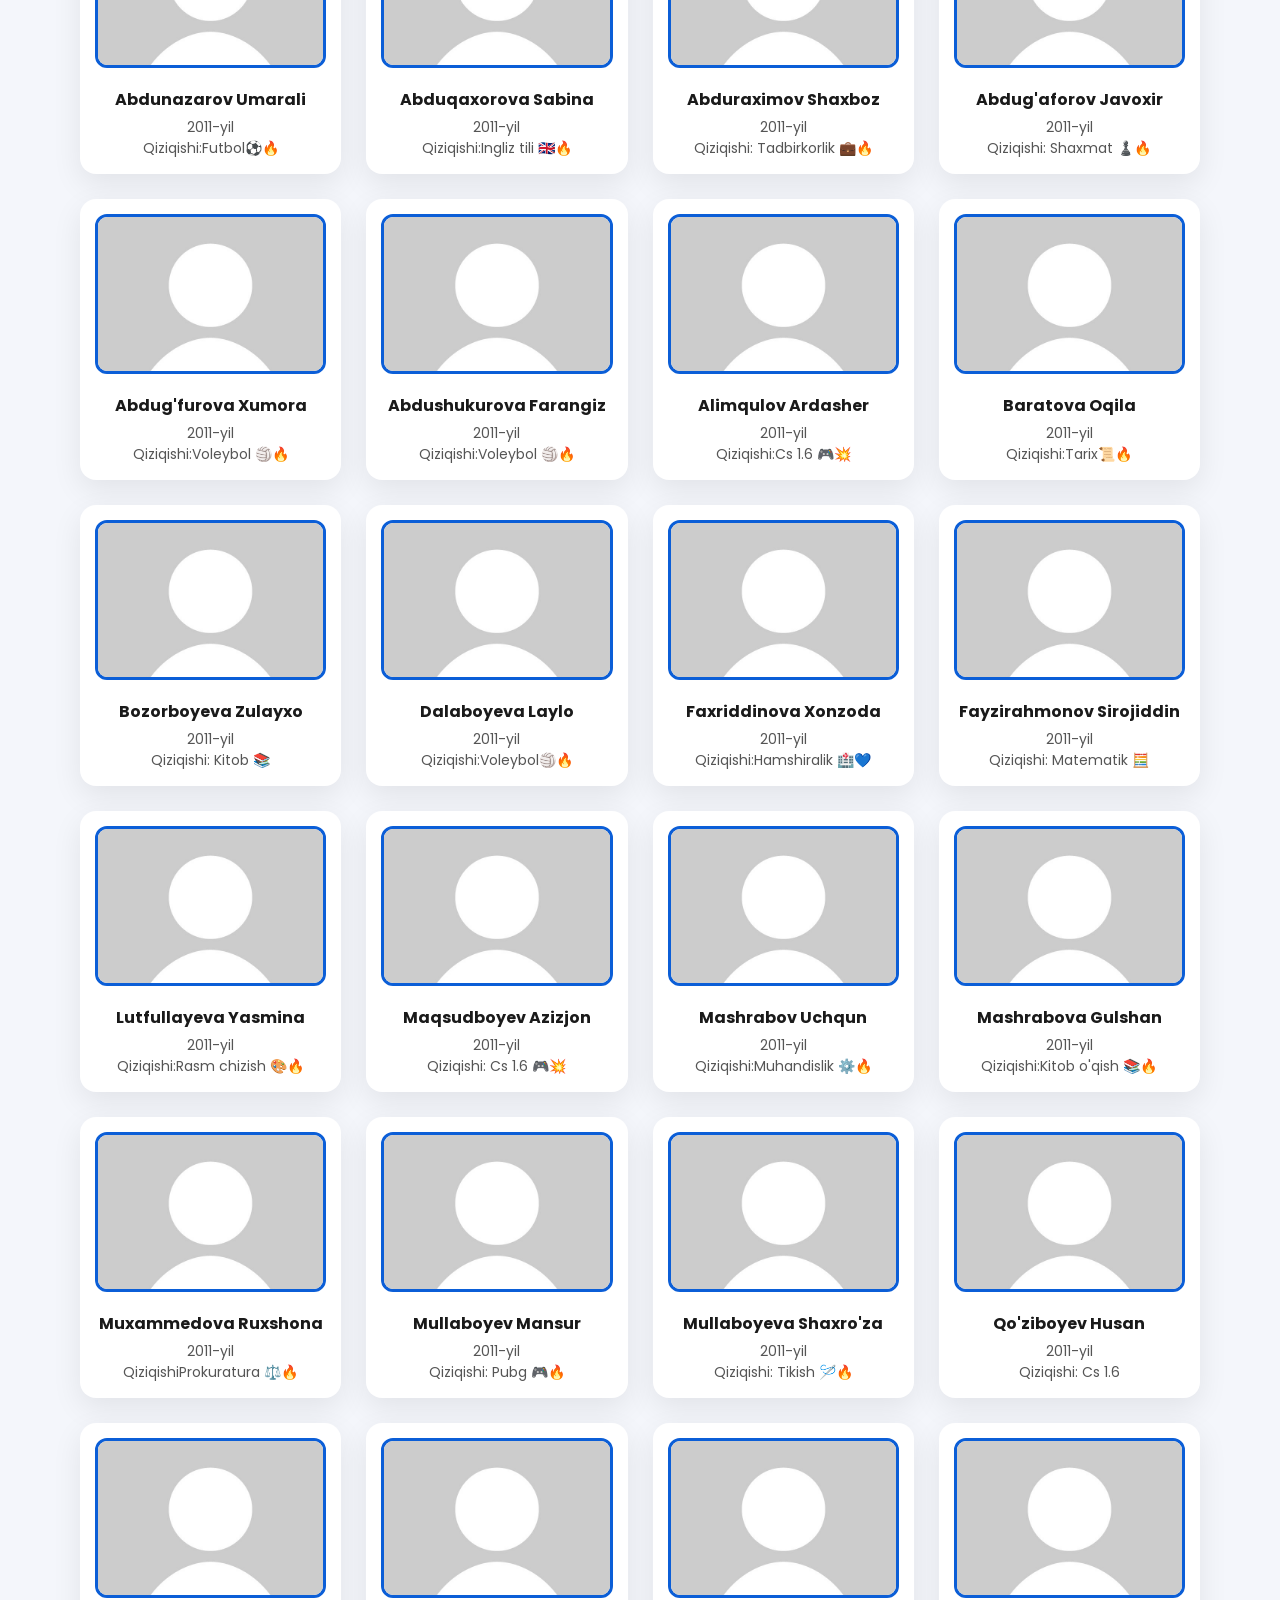
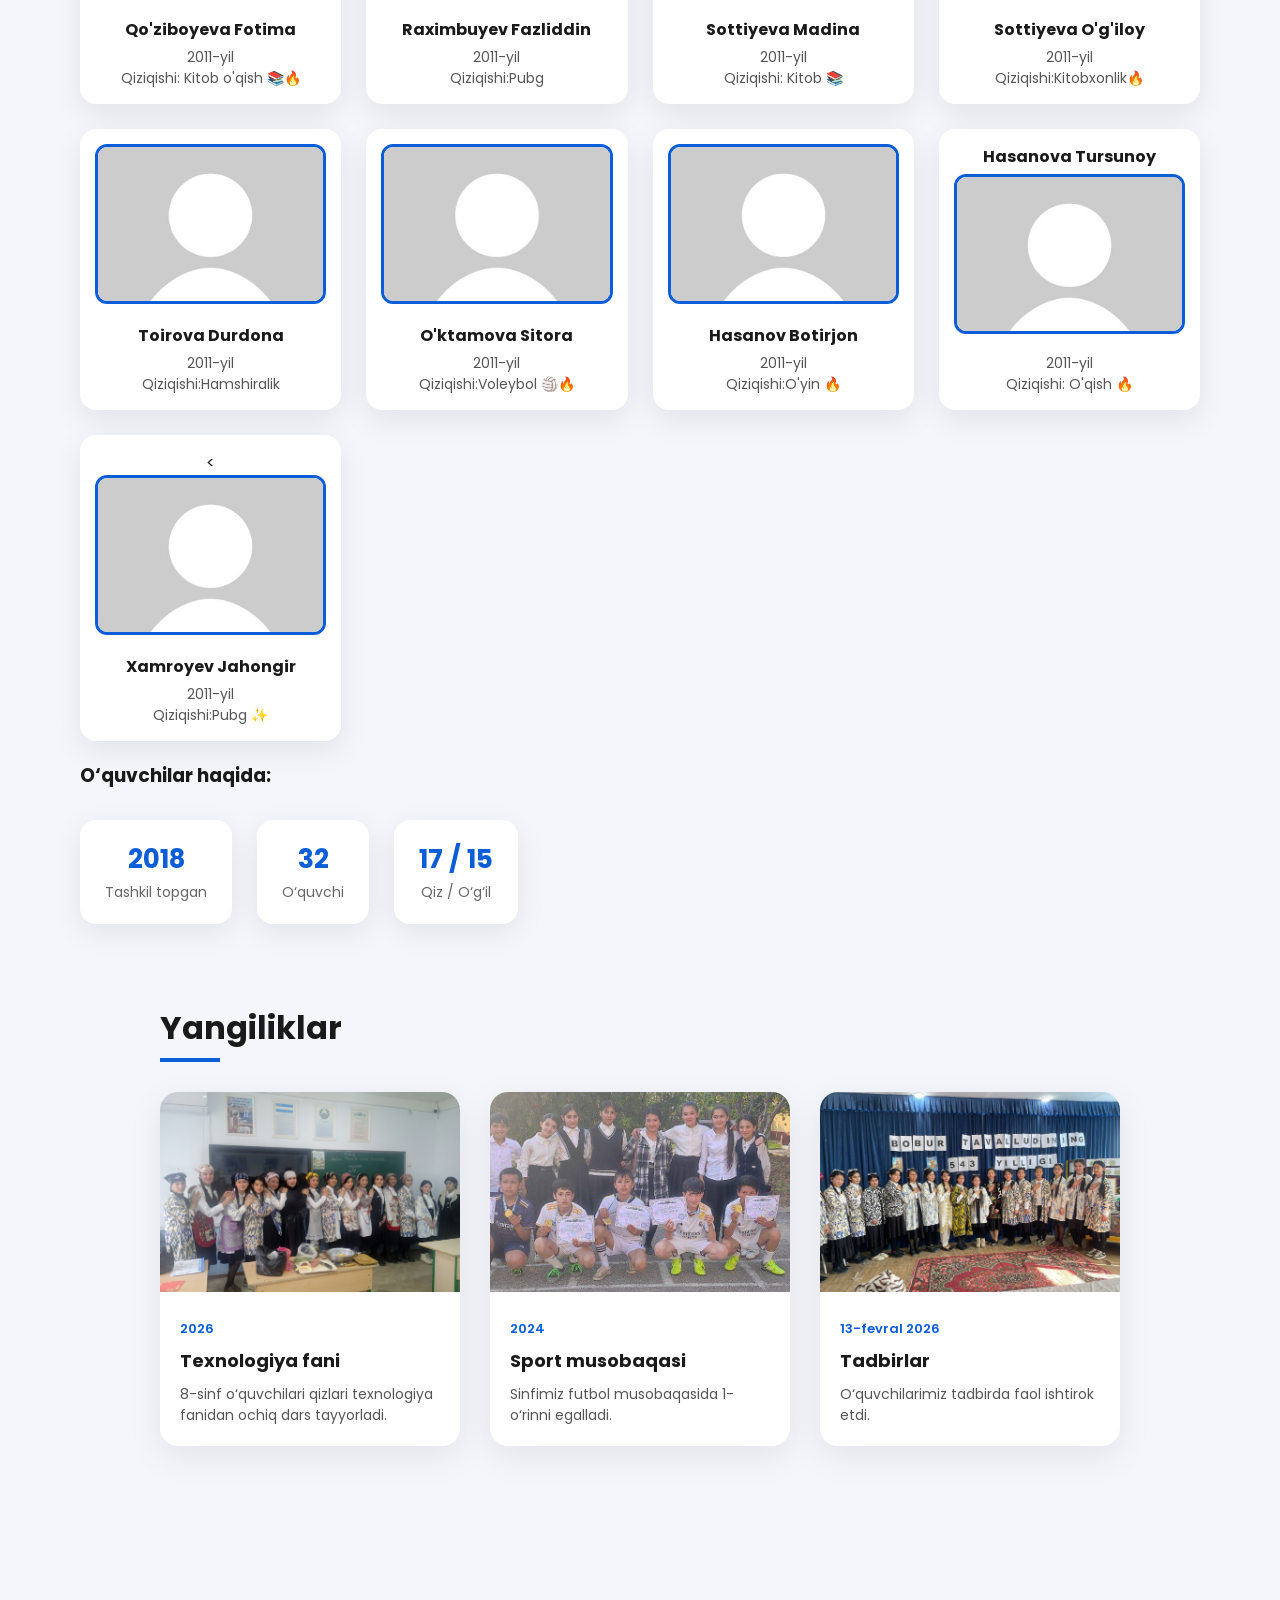
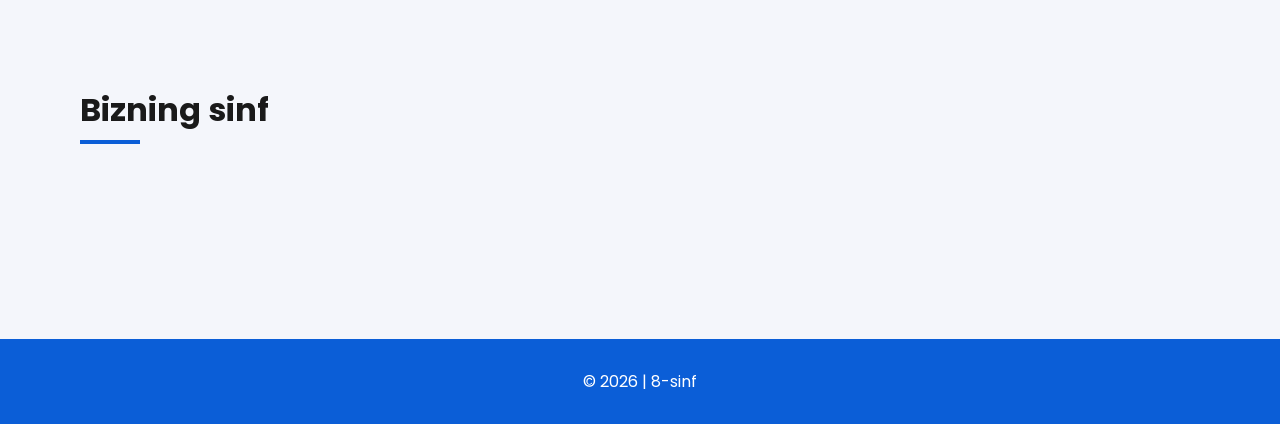
==== commit 2d47e772: "Update index.html" ====
--- a/index.html
+++ b/index.html
@@ -198,6 +198,7 @@
   <!-- 19 -->
   <div class="student-card">
      <img src="user.png">
+        <h4>Mashrabova Gulshan  </h4>
     <p>2011-yil</p>
     <p>Qiziqishi:Kitob o'qish 📚🔥</p>
   </div>
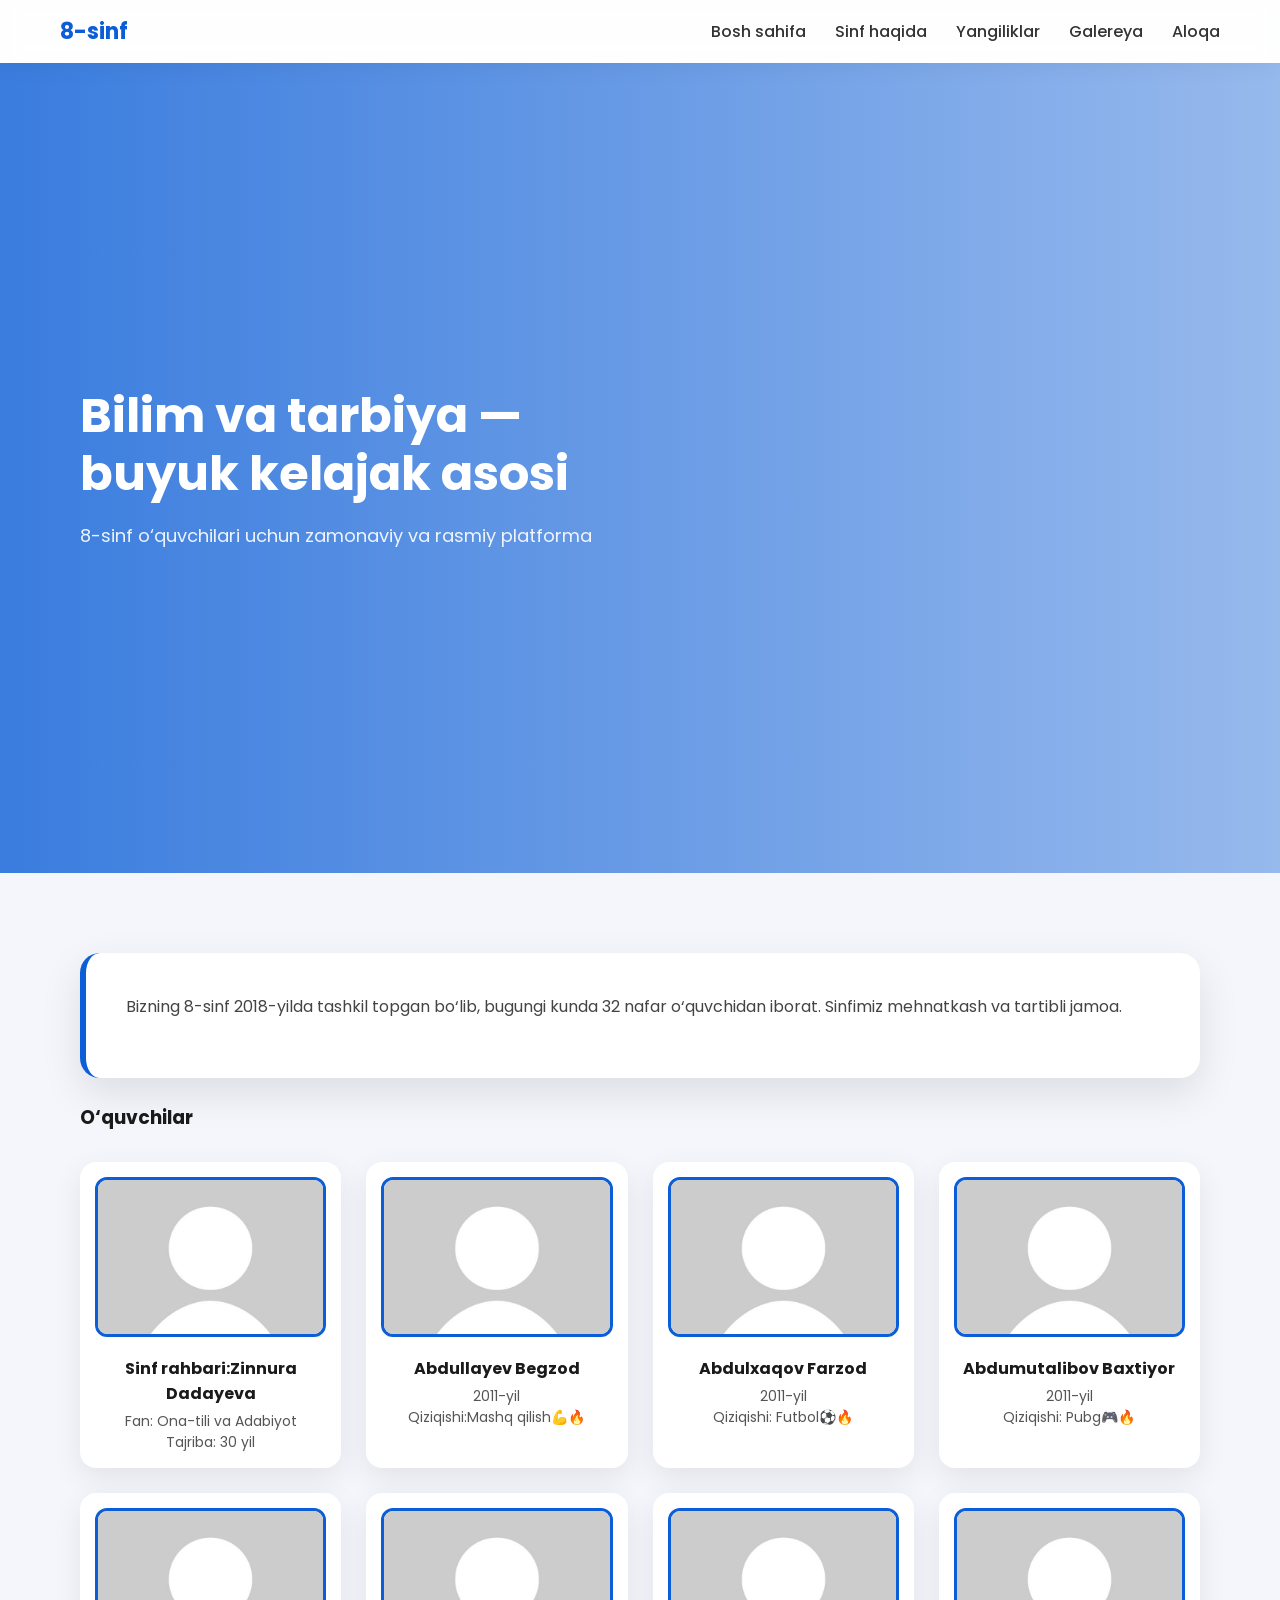
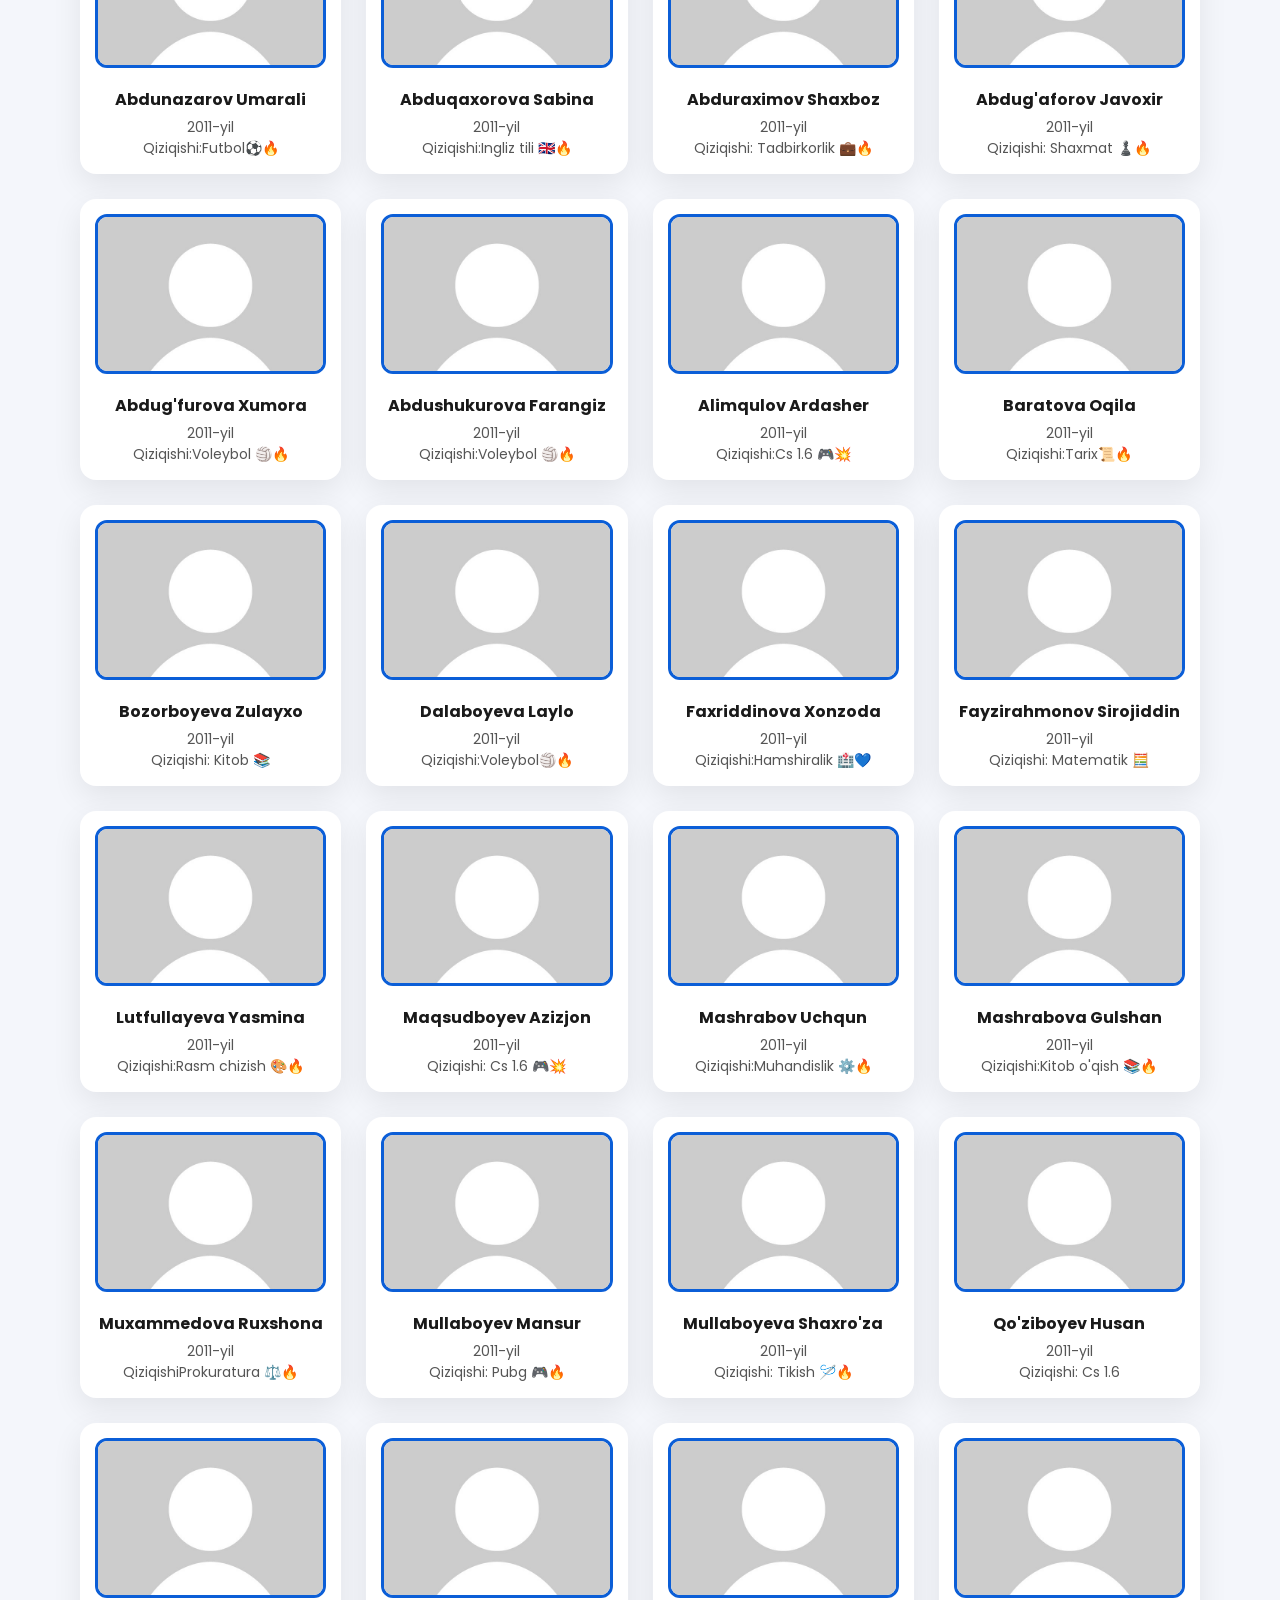
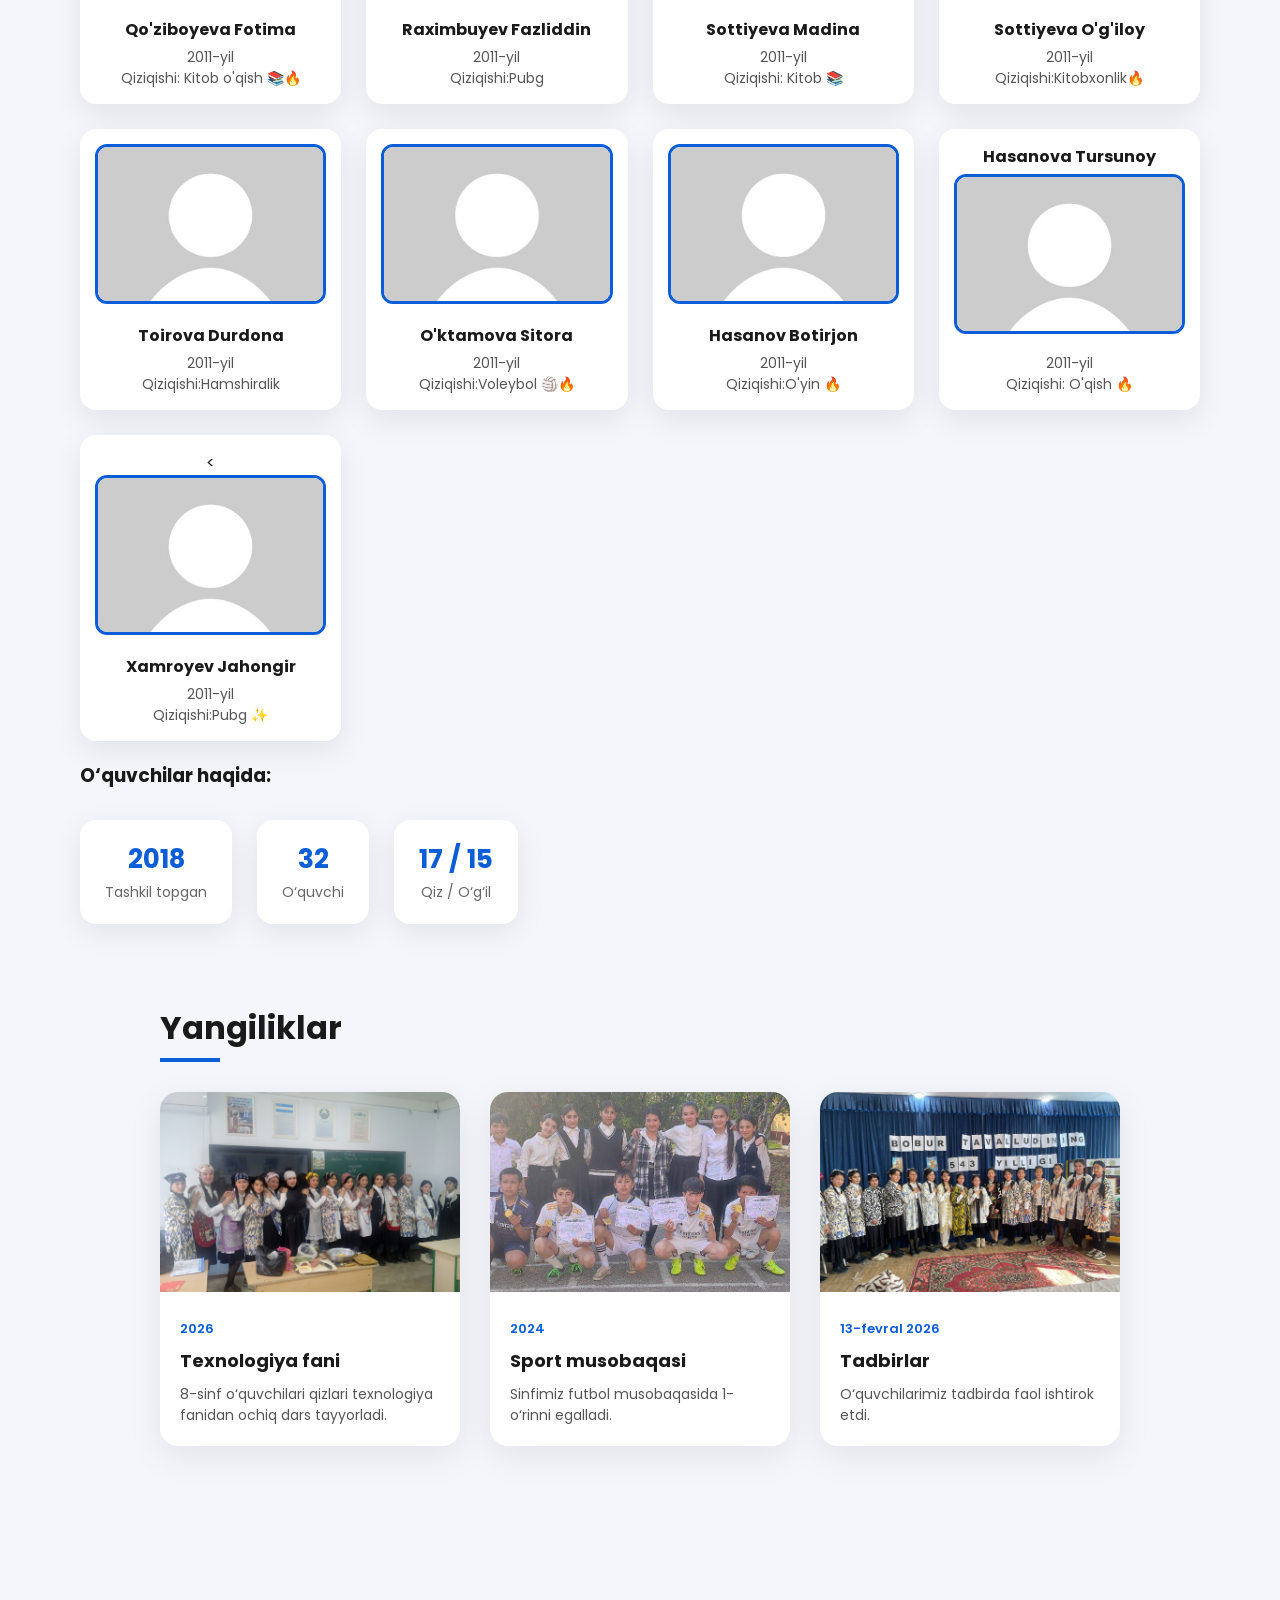
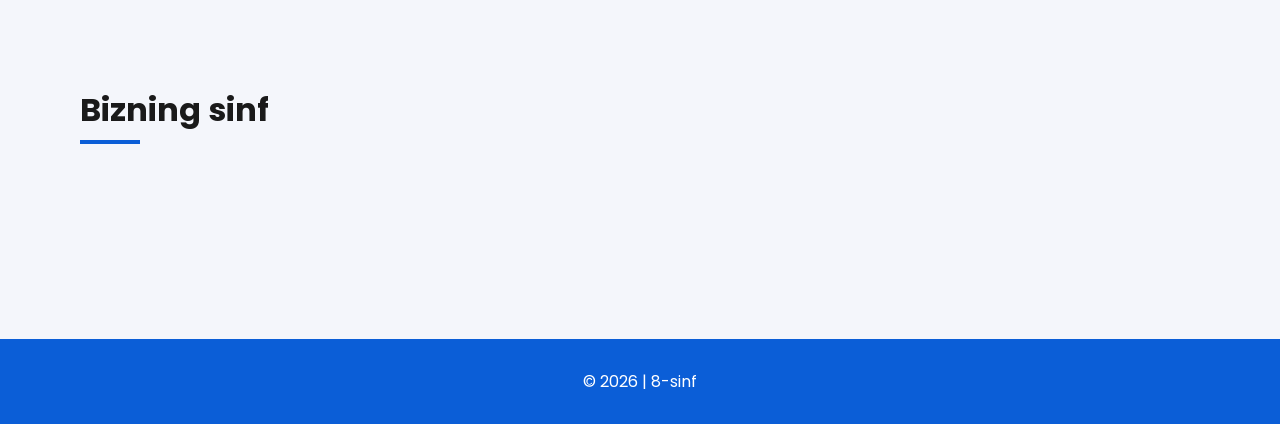
==== commit 065d4c0f: "Update index.html" ====
--- a/index.html
+++ b/index.html
@@ -48,7 +48,7 @@
     <img src="user.png">
     <h4>Sinf rahbari:Zinnura Dadayeva</h4>
     <p>Fan: Ona-tili va Adabiyot</p>
-    <p>Tajriba: 20 yil</p>
+    <p>Tajriba: 30 yil</p>
   </div>
 
   <!-- 1 -->
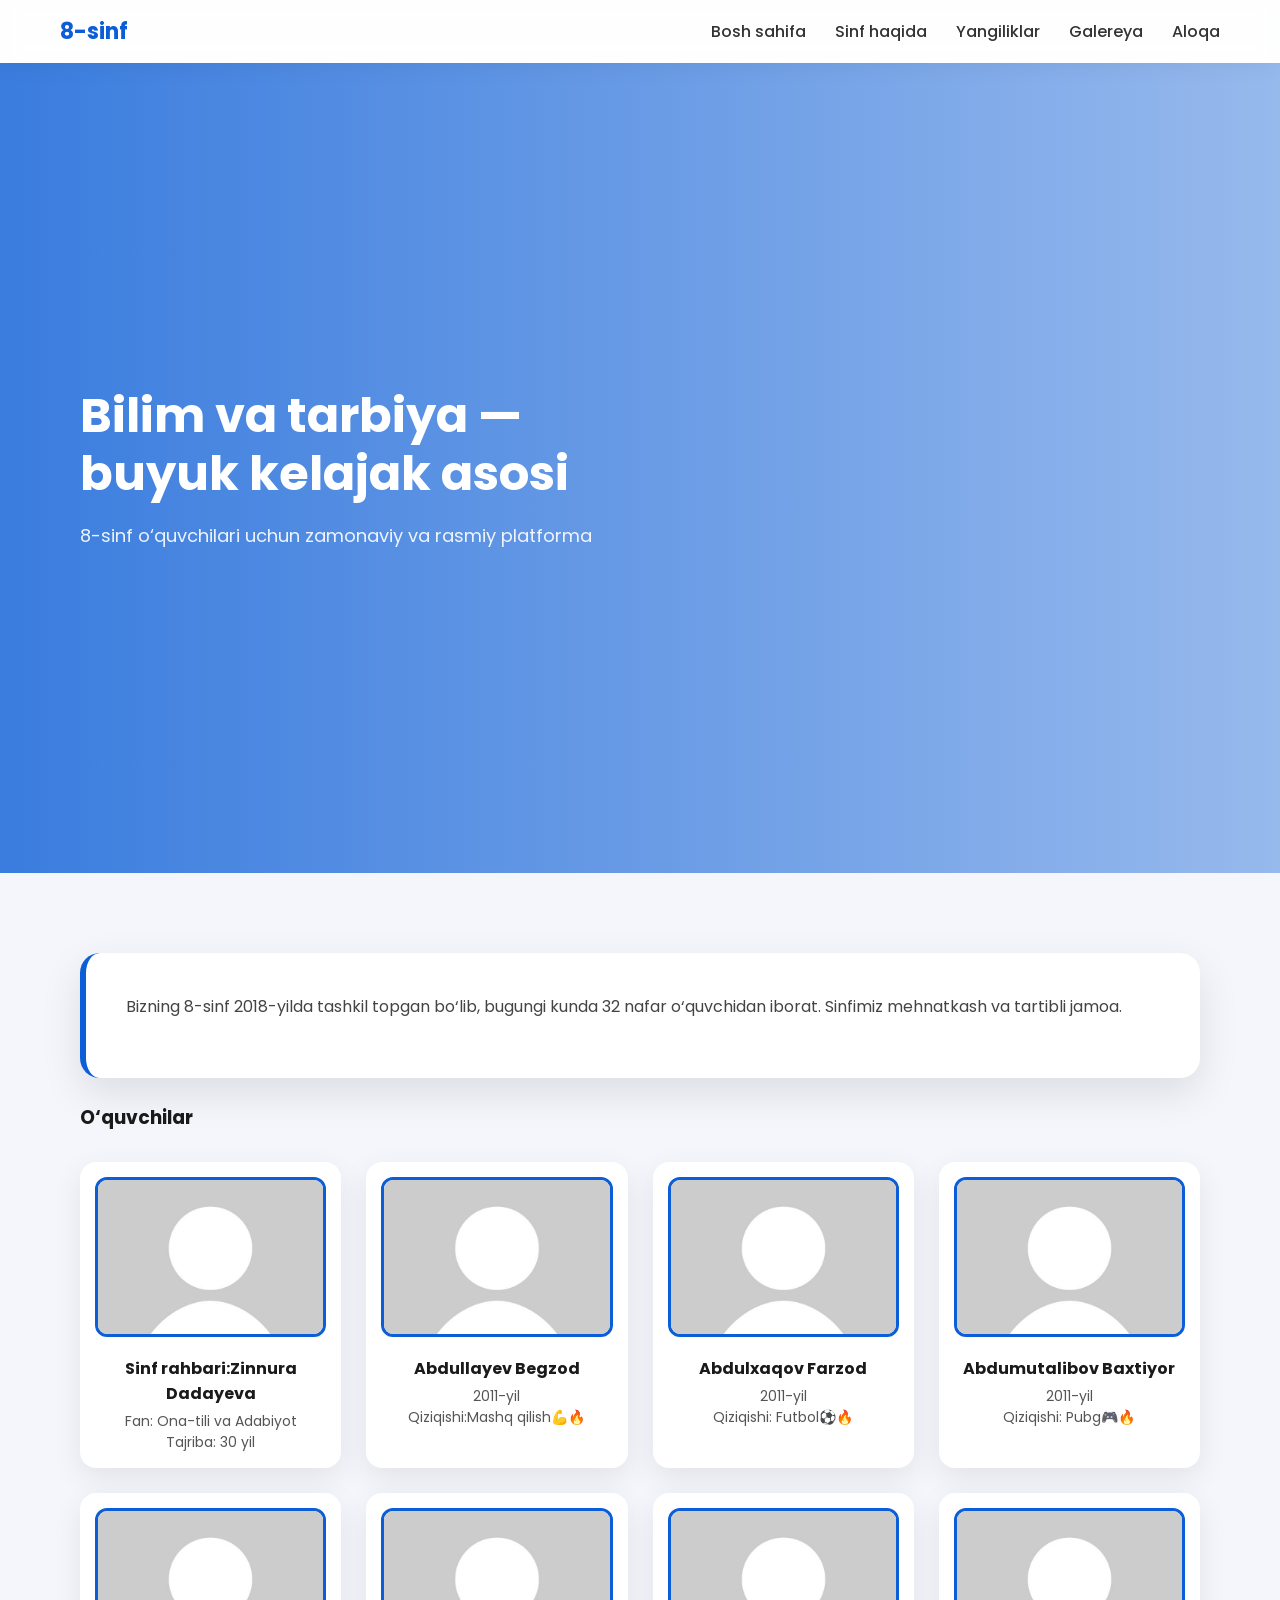
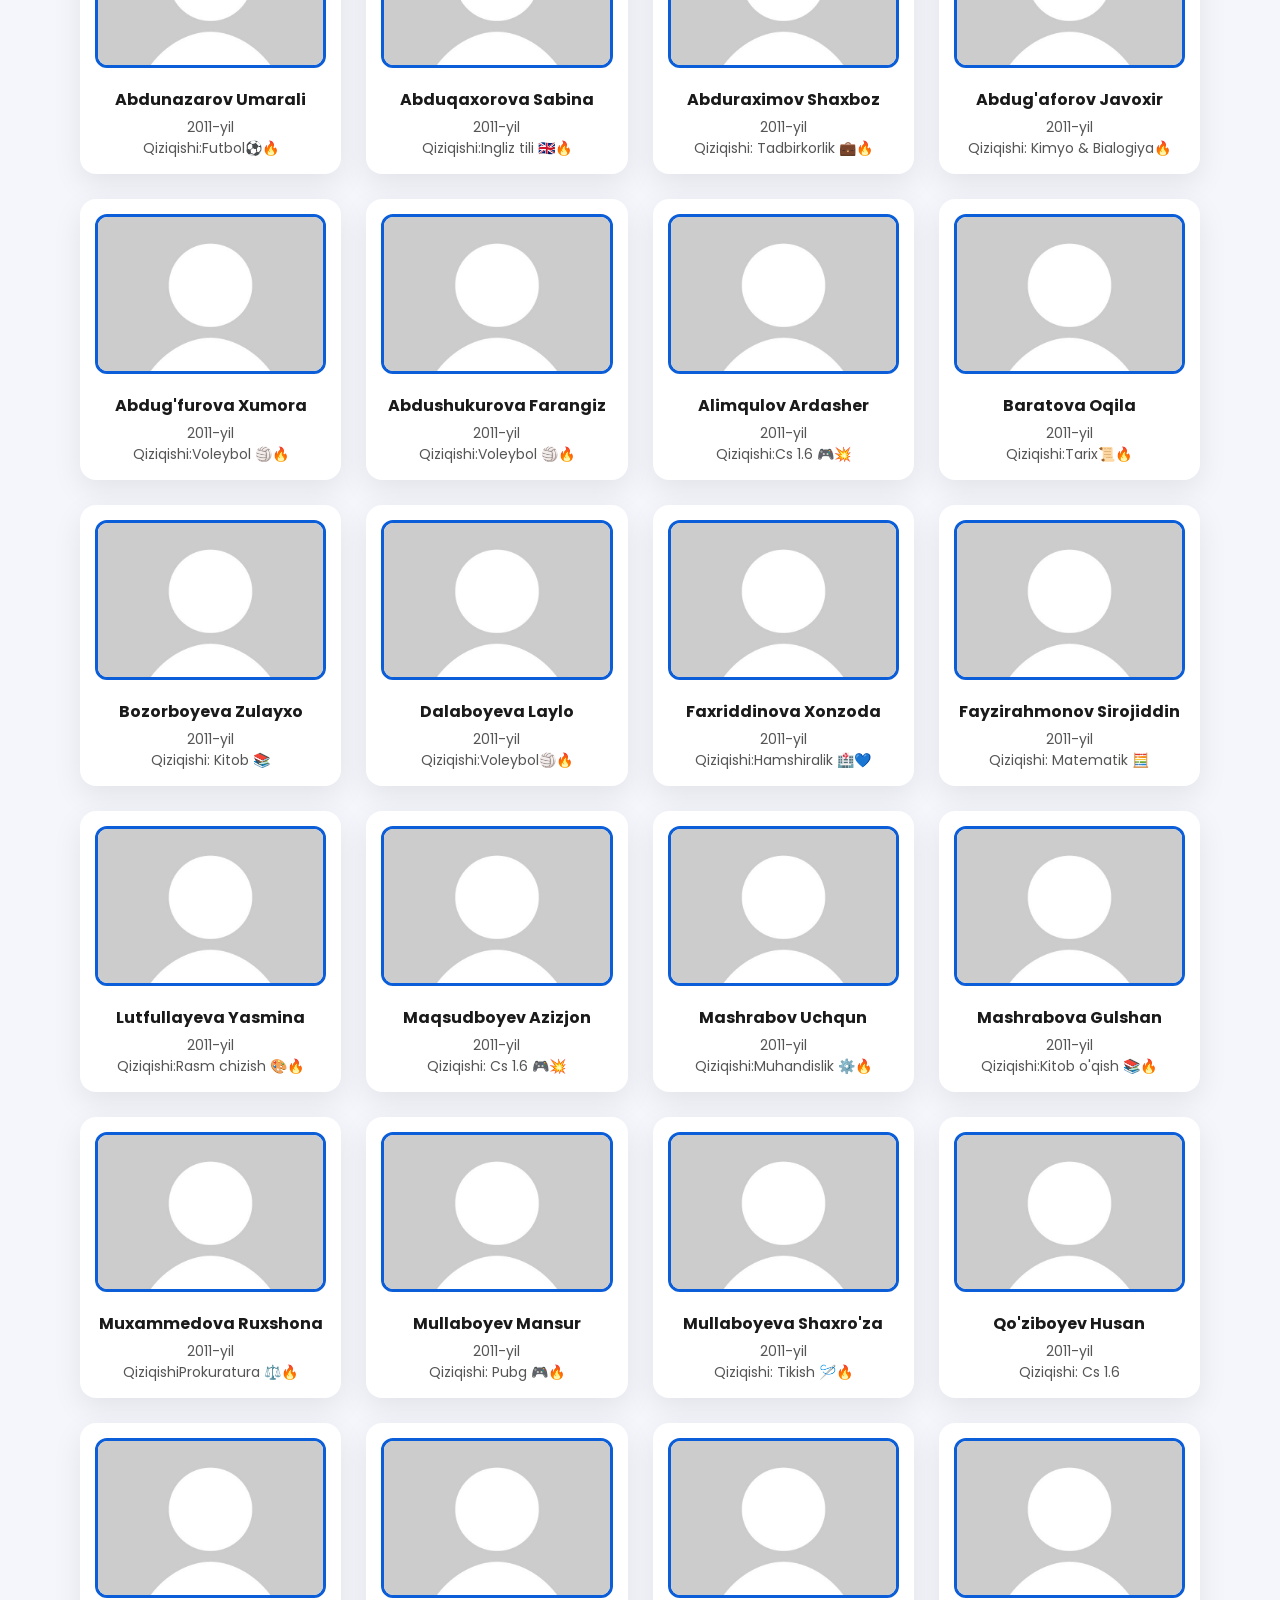
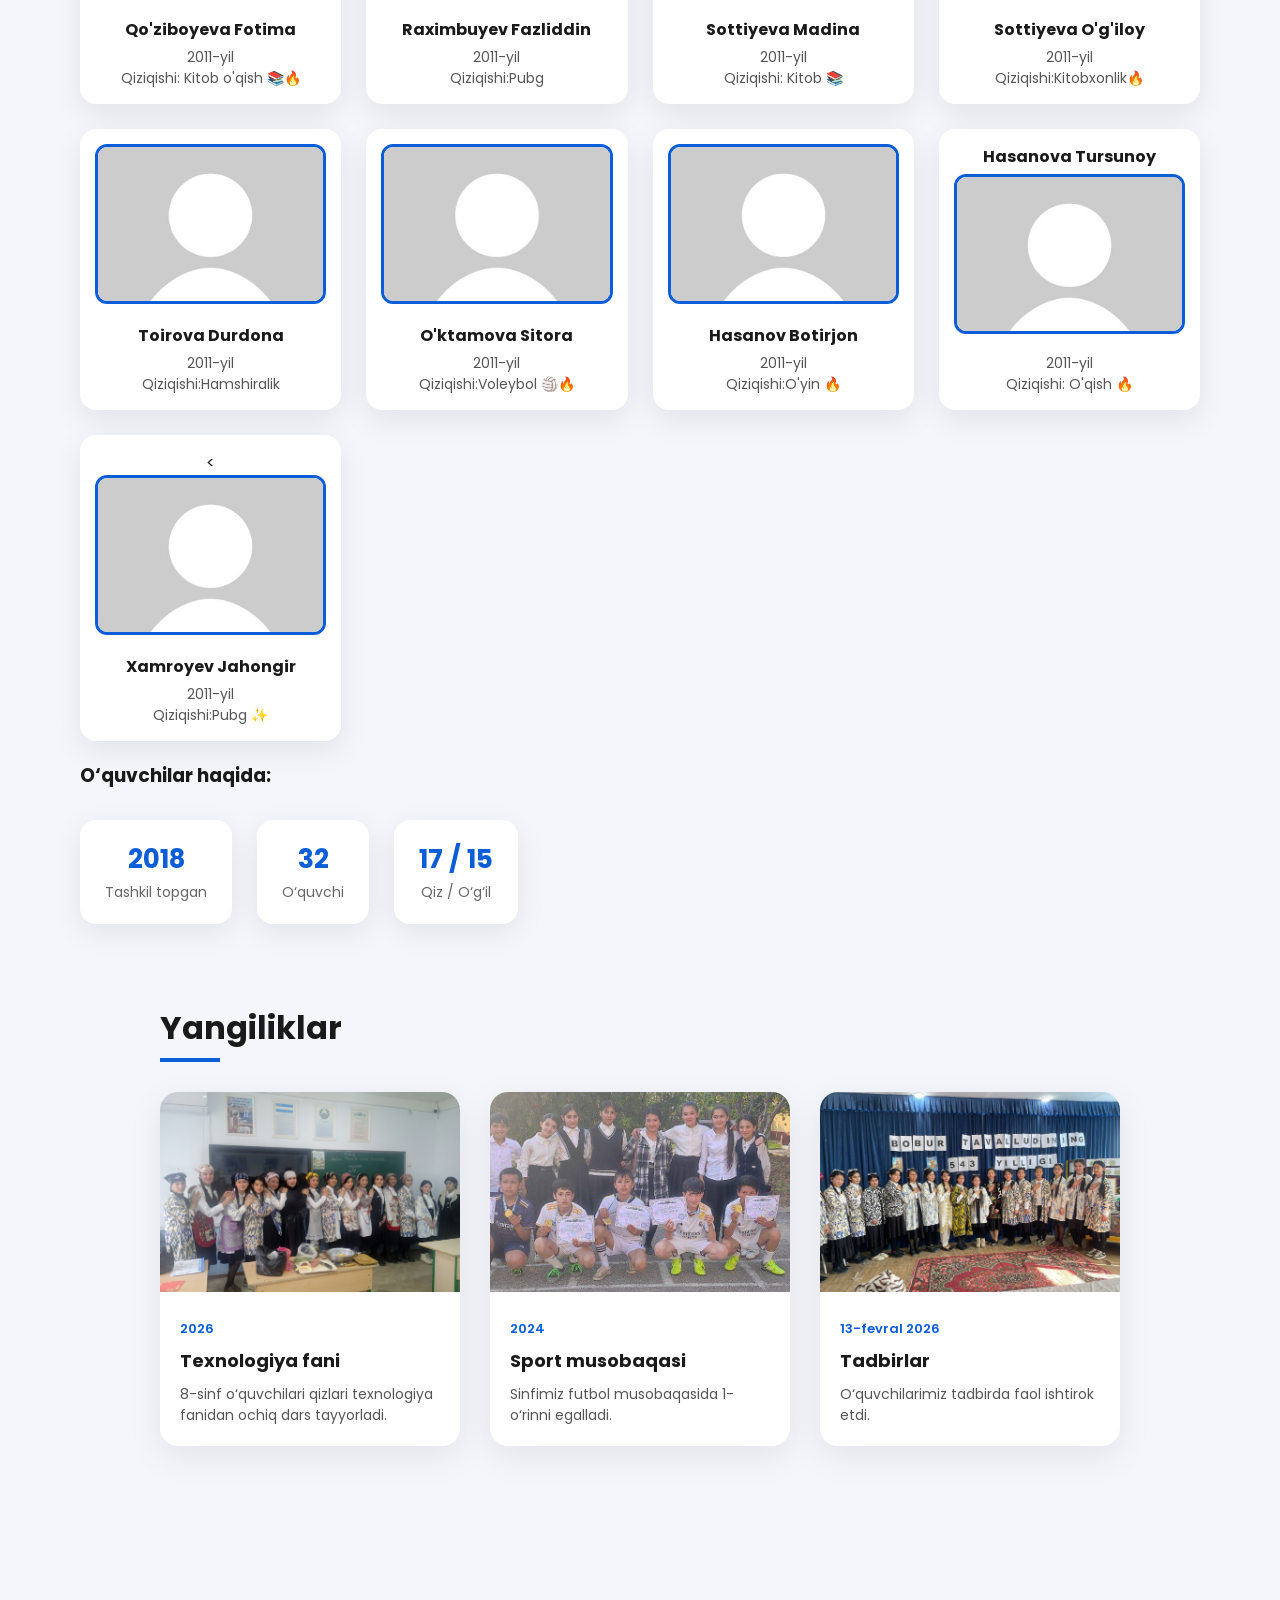
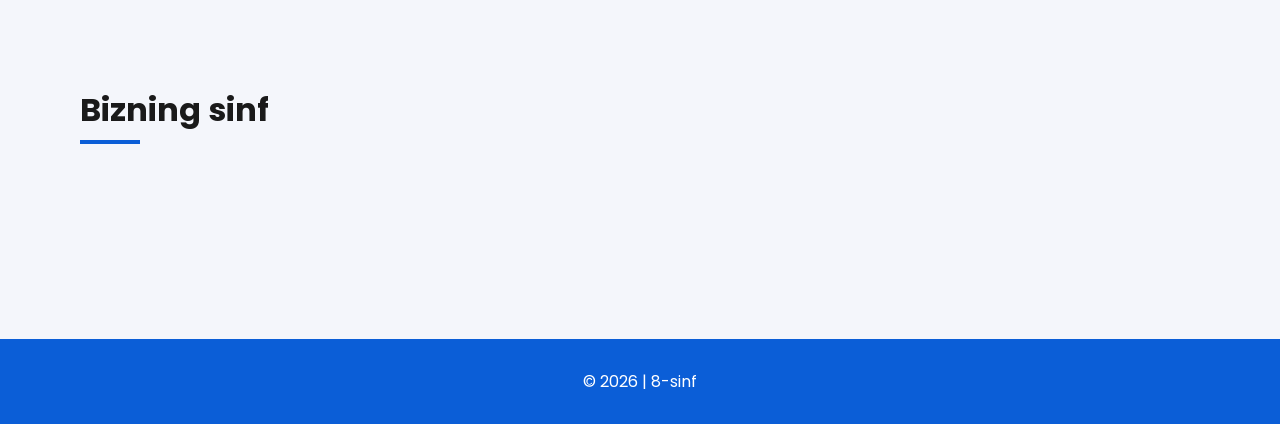
==== commit f1505a5c: "Update index.html" ====
--- a/index.html
+++ b/index.html
@@ -104,7 +104,7 @@
        <img src="user.png">
     <h4>Abdug'aforov Javoxir</h4>
     <p>2011-yil</p>
-    <p>Qiziqishi: Shaxmat ♟️🔥</p>
+    <p>Qiziqishi: Kimyo & Bialogiya🔥</p>
   </div>
 
   <!-- 8 -->
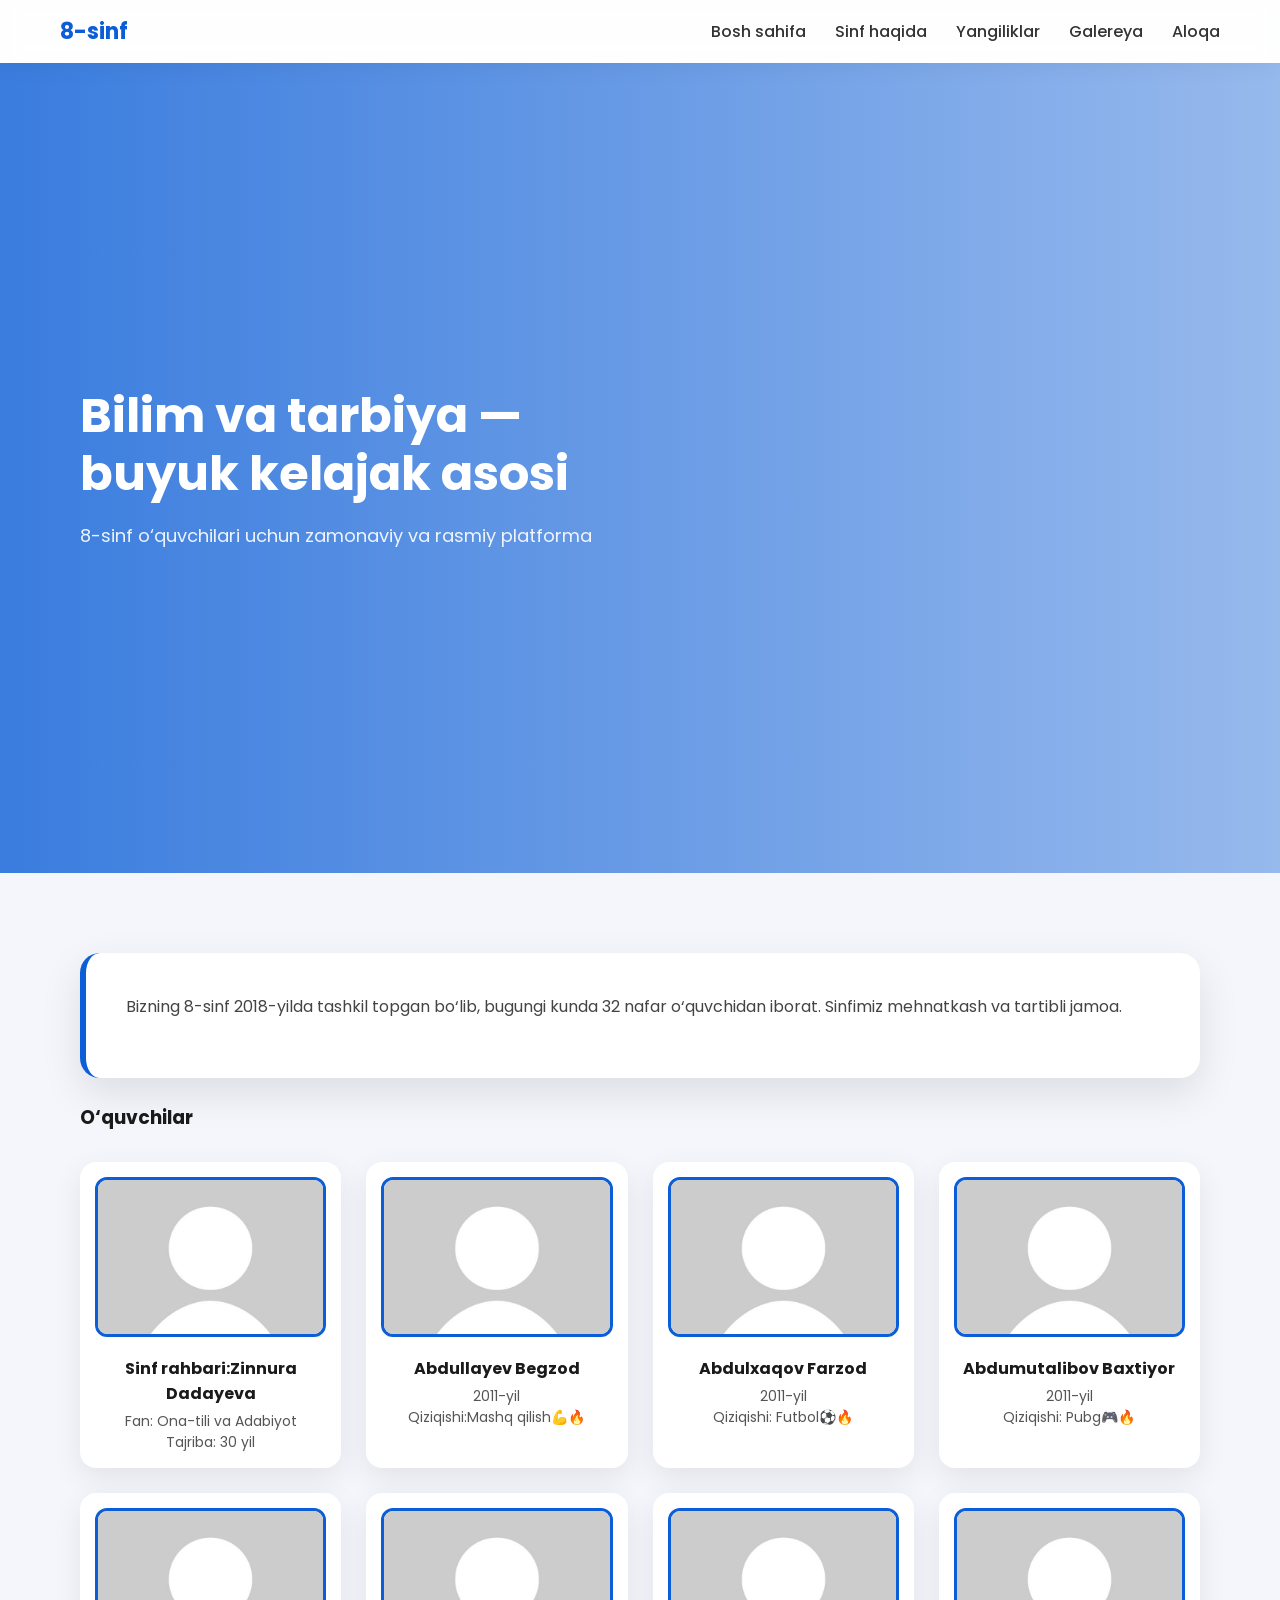
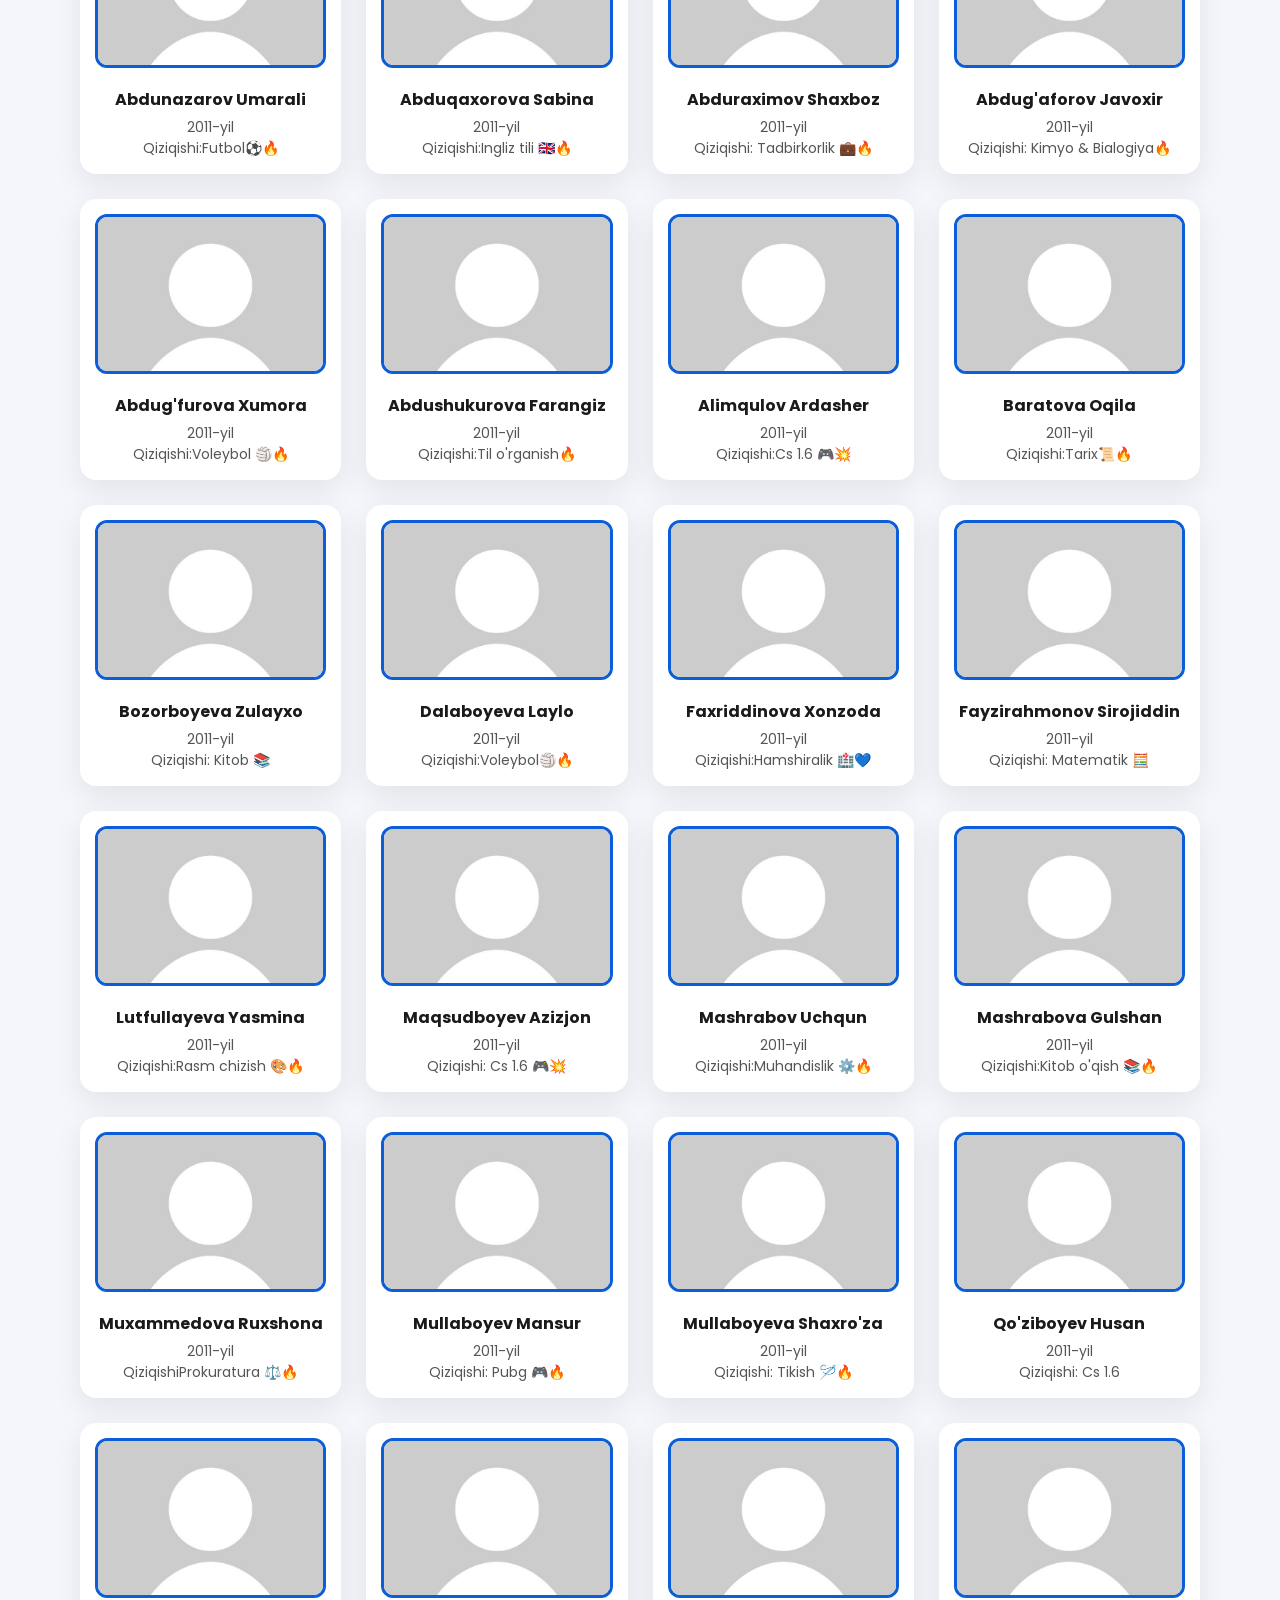
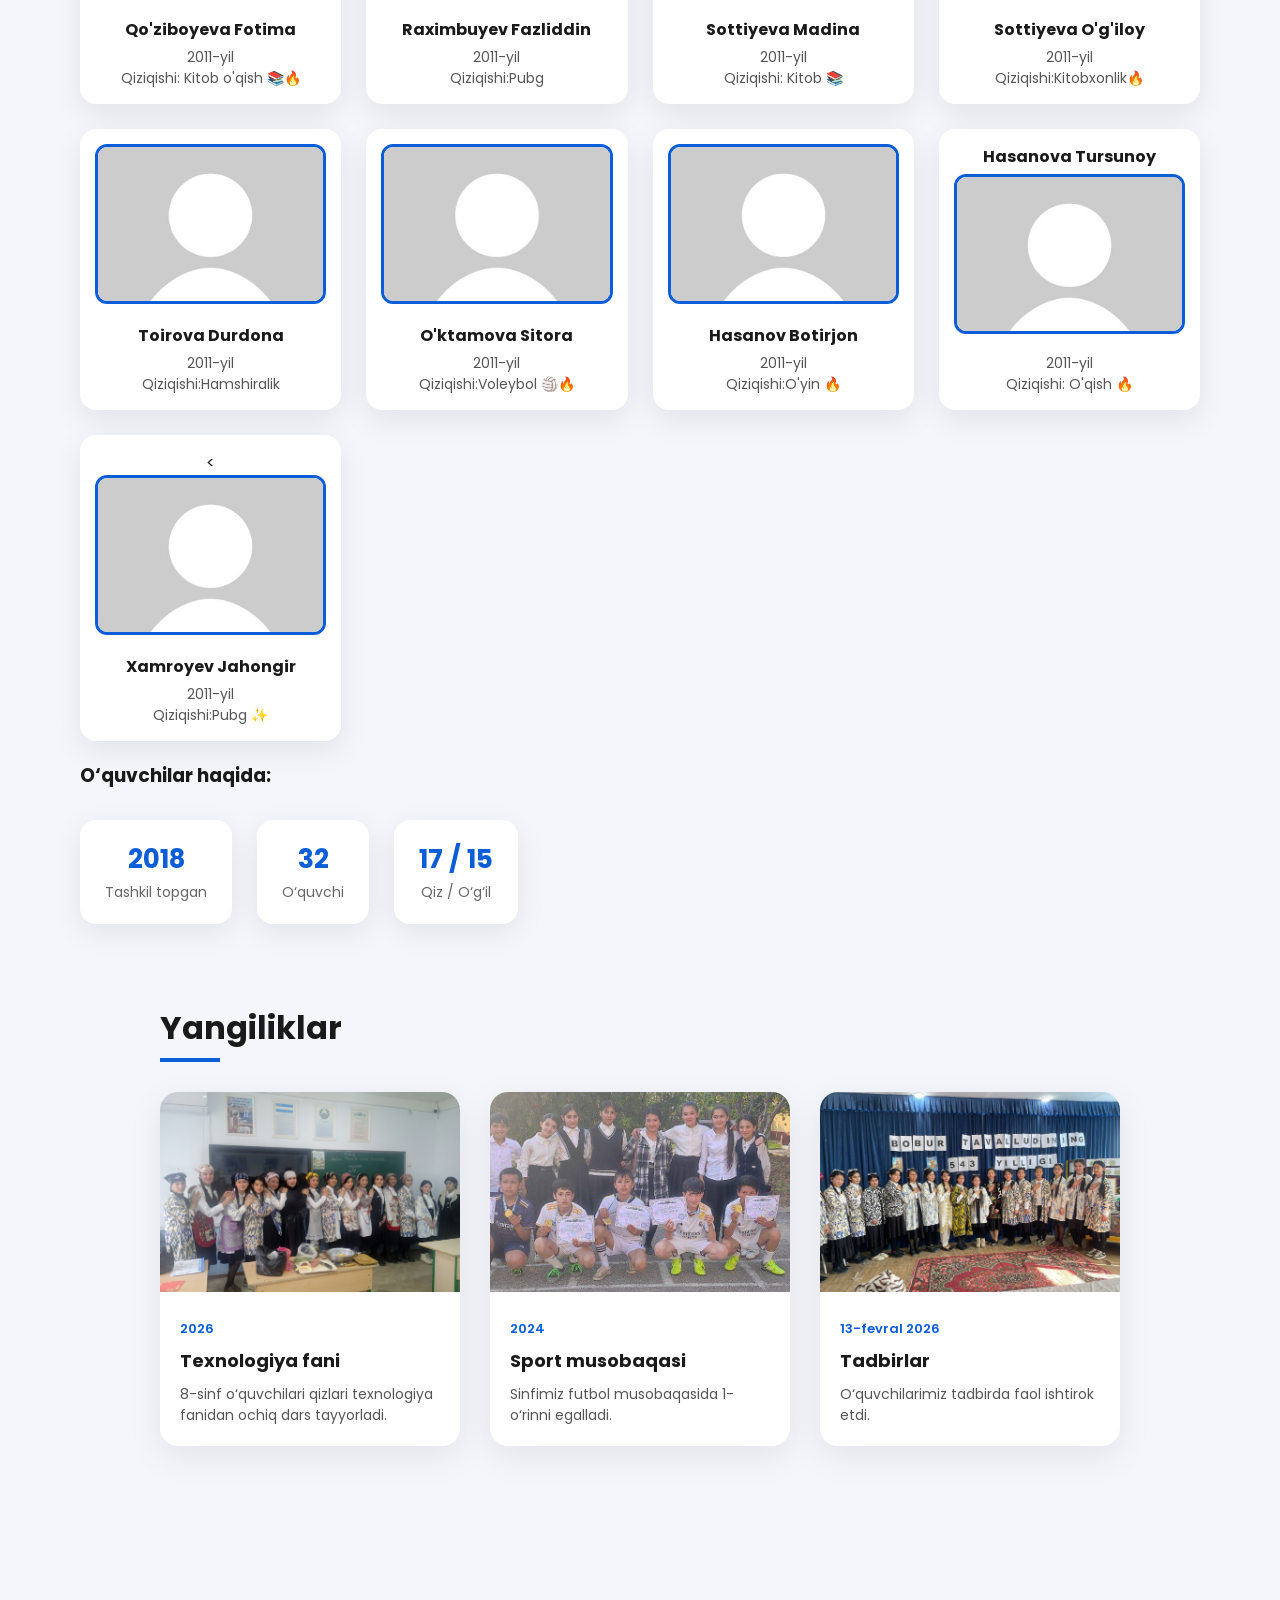
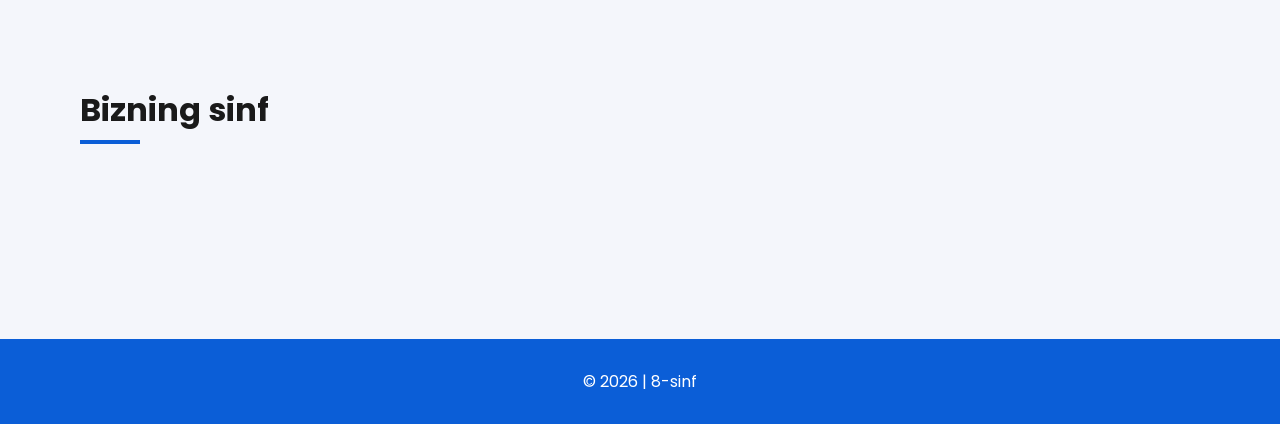
==== commit a4d55743: "Update index.html" ====
--- a/index.html
+++ b/index.html
@@ -120,7 +120,7 @@
       <img src="user.png">
     <h4>Abdushukurova Farangiz</h4>
     <p>2011-yil</p>
-    <p>Qiziqishi:Voleybol 🏐🔥</p>
+    <p>Qiziqishi:Til o'rganish🔥</p>
   </div>
 
   <!-- 10 -->
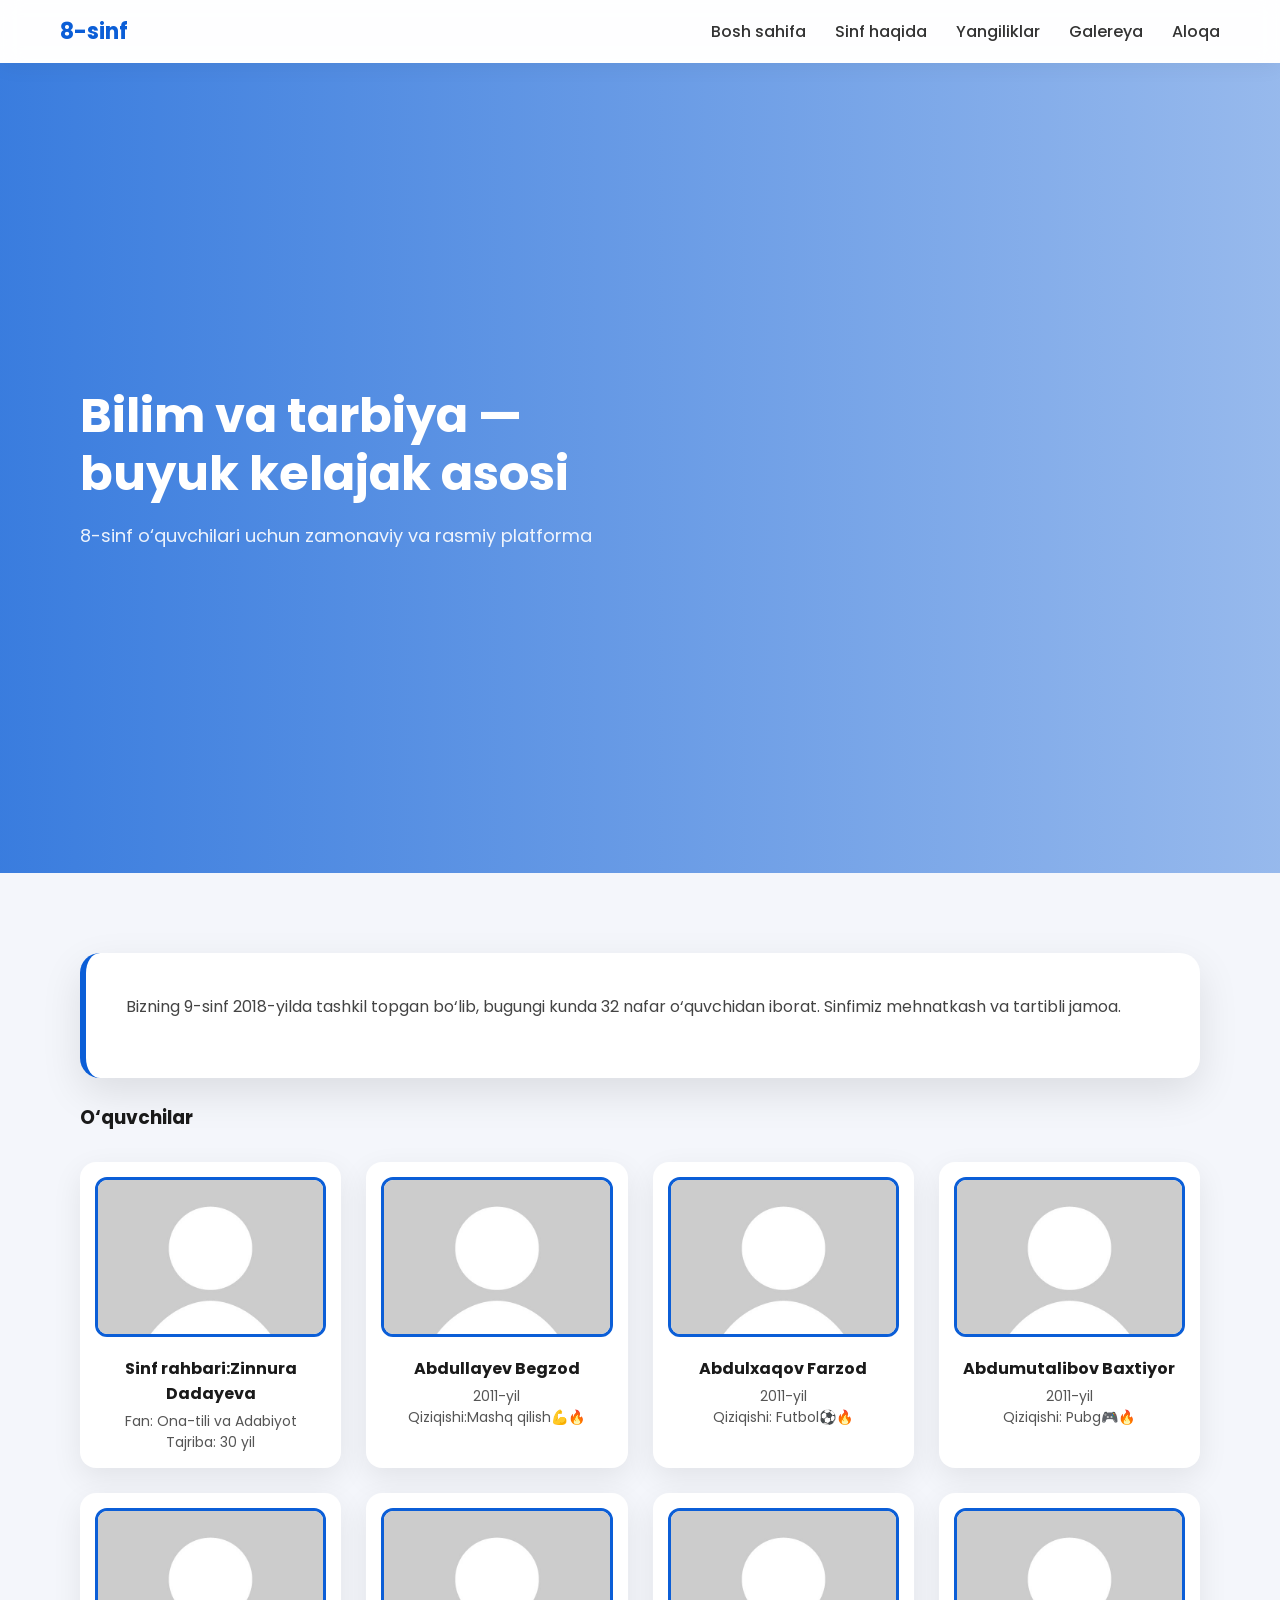
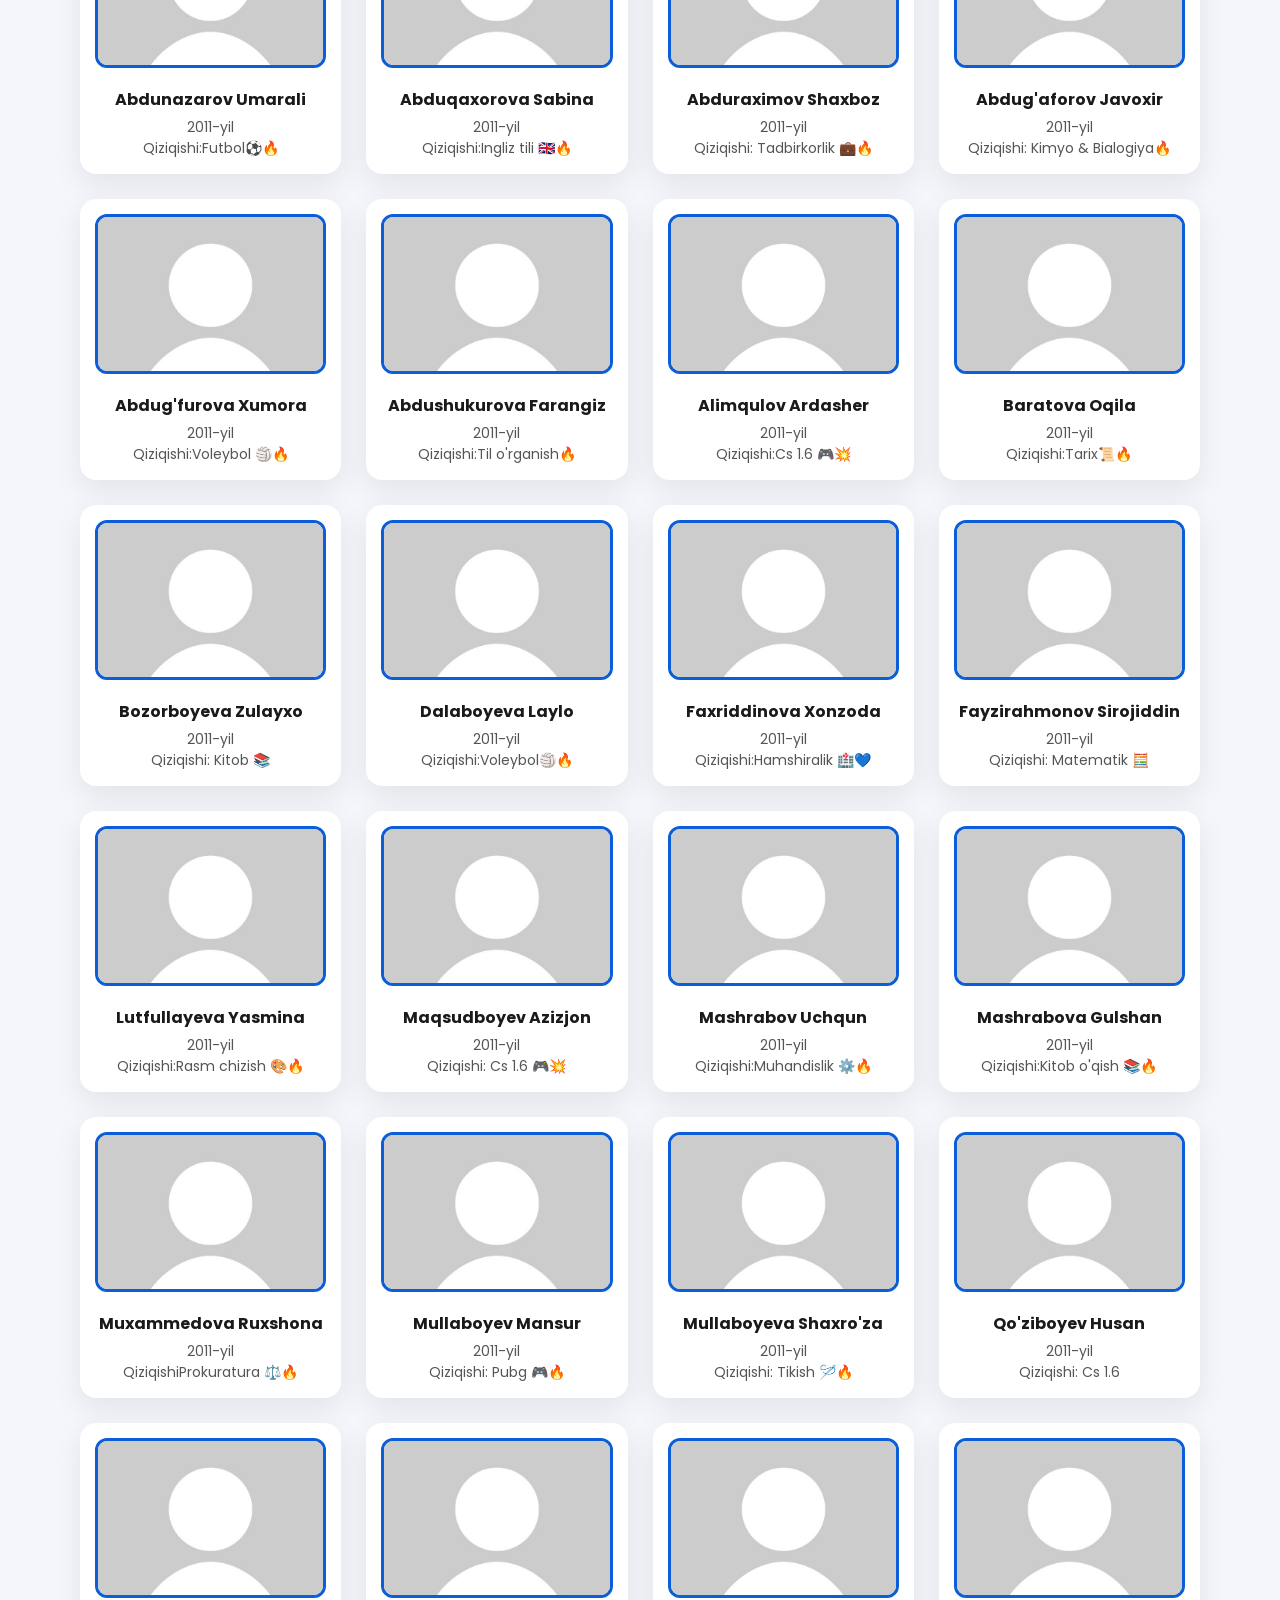
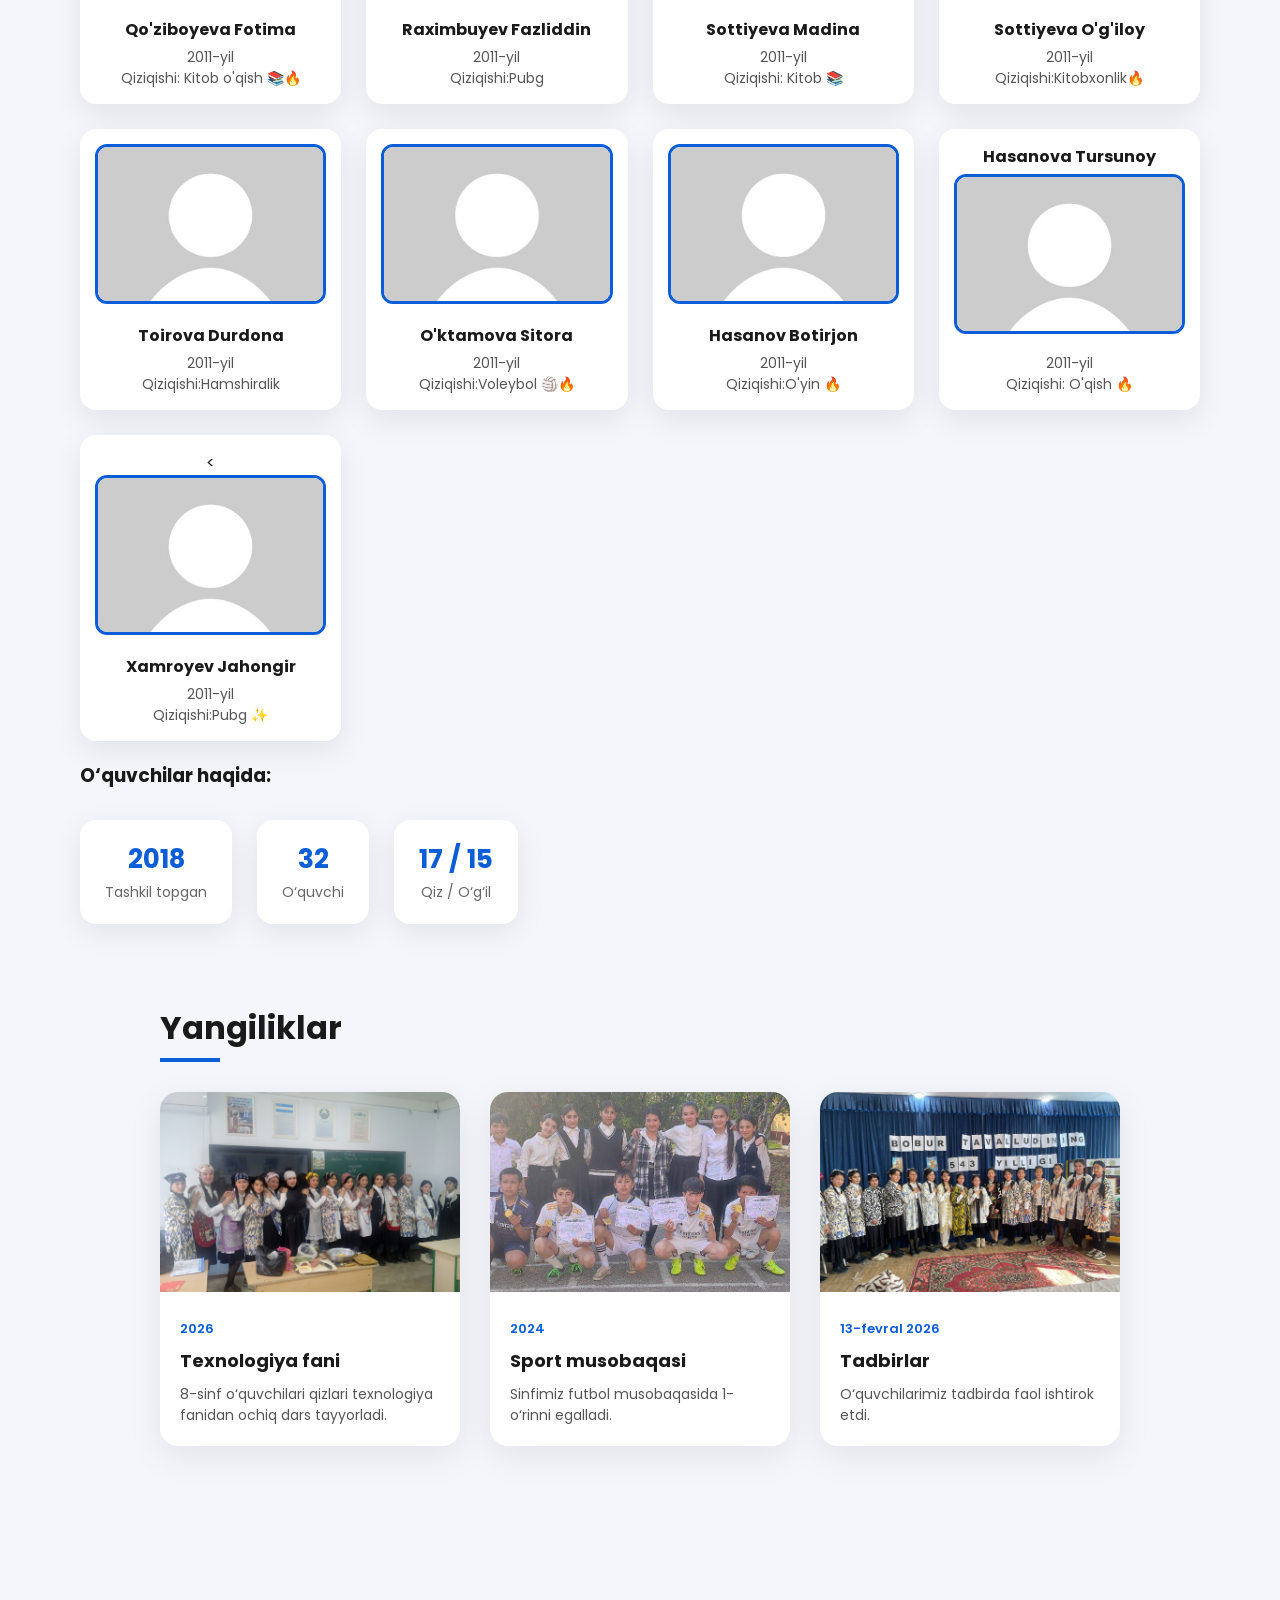
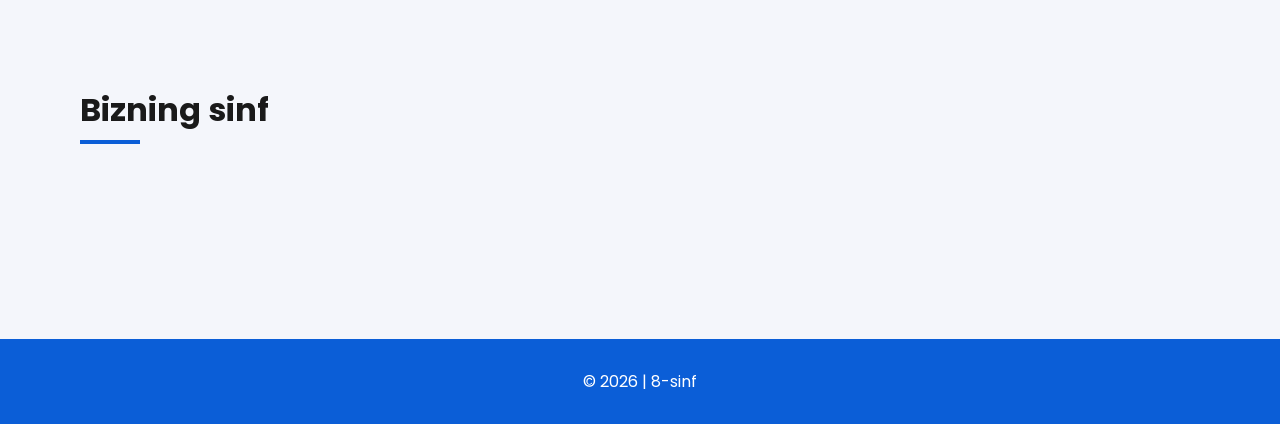
==== commit 1513506f: "Update index.html for 9-sinf official site" ====
--- a/index.html
+++ b/index.html
@@ -2,7 +2,7 @@
 <html lang="uz">
 <head>
   <meta charset="UTF-8">
-  <title>8-sinf | Rasmiy sayt</title>
+  <title>9-sinf | Rasmiy sayt</title>
   <meta name="viewport" content="width=device-width, initial-scale=1.0">
 <meta name="viewport" content="width=device-width, initial-scale=1.0">
   <!-- GOOGLE FONT -->
@@ -35,7 +35,7 @@
 <section>
   <div class="about-box">
   <p class="about-text">
-    Bizning 8-sinf 2018-yilda tashkil topgan bo‘lib, bugungi kunda
+    Bizning 9-sinf 2018-yilda tashkil topgan bo‘lib, bugungi kunda
     32 nafar o‘quvchidan iborat. Sinfimiz mehnatkash va tartibli jamoa.
   </p>
 
